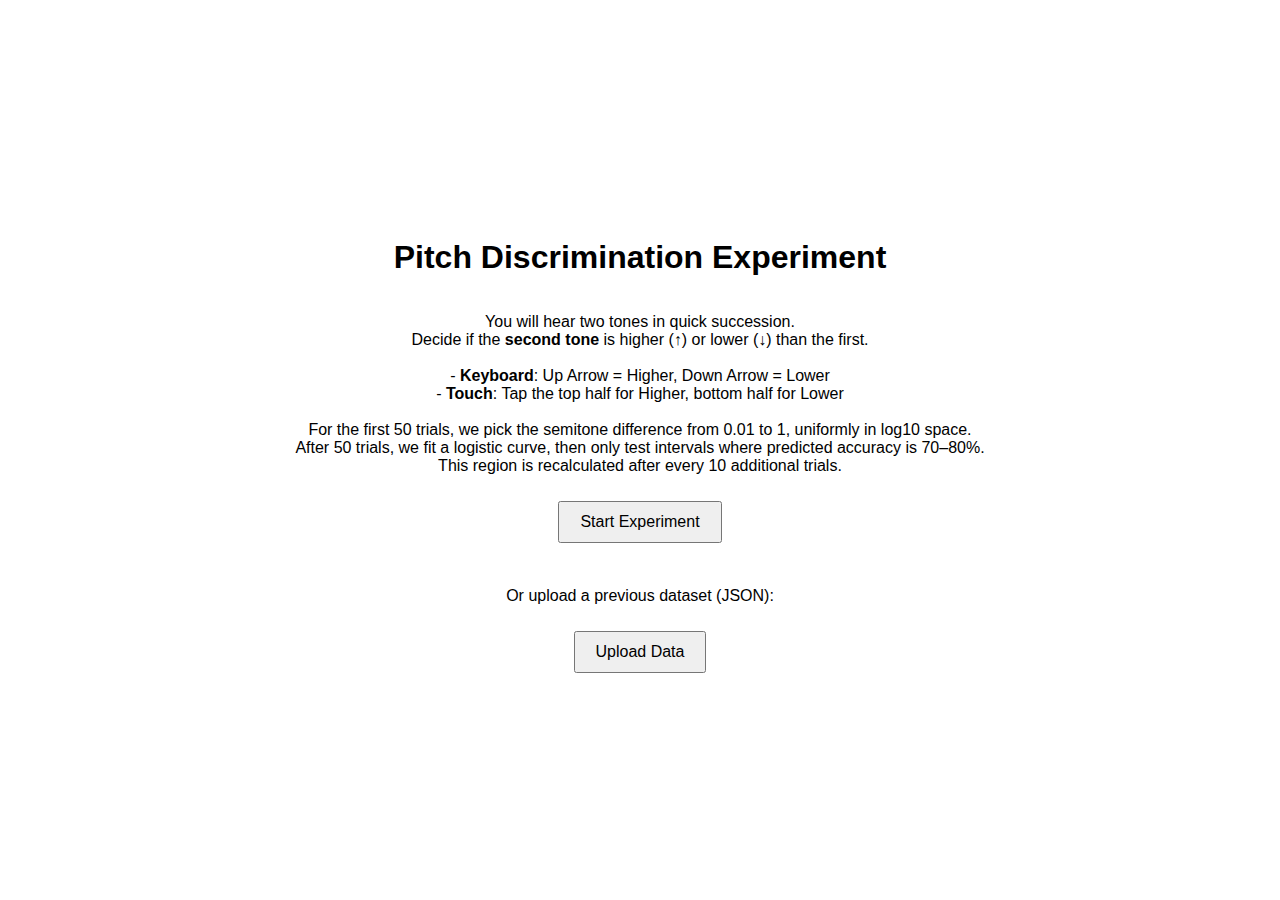
==== index.html @ 2f421bd8 "Update index.html" ====
<!DOCTYPE html>
<html lang="en">
<head>
  <meta charset="UTF-8" />
  <title>Pitch Discrimination Experiment – Responsive Buttons with Logistic Fit</title>
  <meta name="viewport" content="width=device-width, initial-scale=1.0">
  <style>
    /* Full-page layout, no scrolling */
    html, body {
      margin: 0; padding: 0;
      width: 100%; height: 100%;
      font-family: sans-serif;
      overflow: hidden;
    }
    .screen {
      position: relative;
      width: 100%; height: 100%;
      display: none;
    }
    .centered-content {
      display: flex; flex-direction: column;
      align-items: center; justify-content: center;
      text-align: center;
      width: 100%; height: 100%;
      padding: 20px; box-sizing: border-box;
    }
    button {
      font-size: 1rem; margin: 10px; padding: 10px 20px;
      cursor: pointer;
    }

    /* ===== Trial Screen Layout ===== */
    #trialScreen {
      position: relative;
      width: 100%; height: 100%;
      background-color: #fff;
      display: none;
    }
    #trialCounter {
      position: absolute;
      top: 0; left: 0;
      width: 100%; height: 40px;
      line-height: 40px;
      background-color: #ddd;
      text-align: center;
      font-weight: bold;
      display: none;
    }
    #higherArea, #lowerArea {
      width: 100%;
      display: flex; align-items: center; justify-content: center;
      font-size: 2rem; cursor: pointer;
      background-color: #fff; /* white background */
    }
    #higherArea {
      position: absolute;
      top: 40px; left: 0;
      /* adjust height to leave space for border */
      height: calc(50% - 40px);
      /* thick gray border-bottom initially */
      border-bottom: 6px solid gray;
    }
    #lowerArea {
      position: absolute;
      top: calc(50% + 3px); /* leave space for border from above area */
      left: 0;
      height: calc(50% - 3px);
    }
  </style>
</head>
<body>

<!-- =============== Intro Screen =============== -->
<div id="introScreen" class="screen">
  <div class="centered-content">
    <h1>Pitch Discrimination Experiment</h1>
    <p>
      You will hear two tones in quick succession.<br>
      Decide if the <strong>second tone</strong> is higher (<strong>↑</strong>) 
      or lower (<strong>↓</strong>) than the first.<br><br>
      - <strong>Keyboard</strong>: Up Arrow = Higher, Down Arrow = Lower<br>
      - <strong>Touch</strong>: Tap the top half for Higher, bottom half for Lower<br><br>
      For the first 50 trials, we pick the semitone difference from 0.01 to 1, 
      uniformly in log10 space.<br>
      After 50 trials, we fit a logistic curve, then only test intervals 
      where predicted accuracy is 70–80%.<br>
      This region is recalculated after every 10 additional trials.
    </p>
    <button id="startBtn">Start Experiment</button>
    <br>
    <p>Or upload a previous dataset (JSON):</p>
    <button id="uploadBtn">Upload Data</button>
    <input type="file" id="fileInput" accept=".json" style="display:none;" />
  </div>
</div>

<!-- =============== Trial Screen =============== -->
<div id="trialScreen" class="screen">
  <div id="trialCounter"></div>
  <div id="higherArea">HIGHER ↑</div>
  <div id="lowerArea">LOWER ↓</div>
</div>

<!-- =============== Batch Complete Screen =============== -->
<div id="batchEndScreen" class="screen">
  <div class="centered-content">
    <h1>Batch Complete</h1>
    <p>
      You have finished 10 trials in this batch.<br>
      Press <strong>Enter</strong> (or click below) to continue,<br>
      or press <strong>Esc</strong> (or click below) to stop.
    </p>
    <button id="continueBtn">Continue (Enter)</button>
    <button id="stopBtn">Stop (Esc)</button>
  </div>
</div>

<!-- =============== Final Screen =============== -->
<div id="finalScreen" class="screen">
  <div class="centered-content">
    <h1>Experiment Ended</h1>
    <p>Thank you for participating!</p>
    <button id="downloadBtn">Download Data</button>
  </div>
</div>

<script>
/* ===========================
   0. Global Parameters
=========================== */
let audioContext;
const TONE_DURATION = 0.25;
const MIN_BASE_FREQ = 220;
const MAX_BASE_FREQ = 880;
const MIN_GAP_MS = 250;
const MAX_GAP_MS = 2000;

const FREE_EXPLORATION_COUNT = 50;
const TRIALS_PER_BATCH = 10;

let trialNumber = 0;     
let trialNumberInBatch = 0;
let batchNumber = 0;

let baseFrequency = 440;
let secondFrequency = 660;
let isSecondHigher = true;
let firstSoundStartTime = 0;
let secondSoundStartTime = 0;
let canRespond = false;

let trialData = [];

let alphaFit = -1;   
let betaFit  = 0.5;  

let lowSemitoneRange = 0.01;
let highSemitoneRange = 1.0;

/* ===========================
   1. Setup
=========================== */
document.getElementById('startBtn').addEventListener('click', () => {
  trialData = [];
  trialNumber = 0;
  trialNumberInBatch = 0;
  batchNumber = 0;
  startTrial();
});

document.getElementById('uploadBtn').addEventListener('click', () => {
  document.getElementById('fileInput').click();
});
document.getElementById('fileInput').addEventListener('change', (event) => {
  const file = event.target.files[0];
  if (!file) return;
  const reader = new FileReader();
  reader.onload = function(e) {
    try {
      const loadedData = JSON.parse(e.target.result);
      if (Array.isArray(loadedData)) {
        trialData = loadedData.concat(trialData);
        if(trialData.length > FREE_EXPLORATION_COUNT) {
          fitLogisticAndUpdateRange();
        }
        trialNumber = trialData.length;
        trialNumberInBatch = trialNumber % TRIALS_PER_BATCH;
        batchNumber = Math.floor(trialNumber / TRIALS_PER_BATCH);
        startTrial();
      } else {
        alert('Invalid JSON format.');
        return;
      }
    } catch (err) {
      alert('Error parsing JSON: ' + err);
    }
  };
  reader.readAsText(file);
});

document.getElementById('continueBtn').addEventListener('click', startNewBatch);
document.getElementById('stopBtn').addEventListener('click', () => switchScreen('finalScreen'));
document.getElementById('downloadBtn').addEventListener('click', downloadData);

/* ===========================
   2. Trial Flow
=========================== */
function startTrial() {
  switchScreen('trialScreen');
  updateTrialCounter(trialNumberInBatch + 1, TRIALS_PER_BATCH);

  // Make boundary gray and disable responses
  setResponseActive(false);

  baseFrequency = Math.random() * (MAX_BASE_FREQ - MIN_BASE_FREQ) + MIN_BASE_FREQ;
  isSecondHigher = (Math.random() < 0.5);

  let absSemitone;
  if(trialNumber < FREE_EXPLORATION_COUNT) {
    absSemitone = pickRandomInLogSpace(0.01, 1);
  } else {
    absSemitone = pickRandomInLogSpace(lowSemitoneRange, highSemitoneRange);
  }

  let ratio = Math.pow(2, absSemitone / 12);
  if (!isSecondHigher) ratio = 1 / ratio;
  secondFrequency = clampFreq(baseFrequency * ratio);

  setTimeout(() => {
    firstSoundStartTime = performance.now();
    playTone(baseFrequency, TONE_DURATION);

    const gap = MIN_GAP_MS + Math.random() * (MAX_GAP_MS - MIN_GAP_MS);
    setTimeout(() => {
      secondSoundStartTime = performance.now();
      playTone(secondFrequency, TONE_DURATION);
      setResponseActive(true); // enable responses and change border color
    }, gap);
  }, 300);
}

function handleResponse(userSaysHigher) {
  if(!canRespond) return;

  const now = performance.now();
  const correct = (userSaysHigher === isSecondHigher);
  const gapDurationMs = (secondSoundStartTime - firstSoundStartTime).toFixed(2);
  const reactionTimeMs = (now - secondSoundStartTime).toFixed(2);

  const ratio = secondFrequency / baseFrequency;
  const usedSemitone = 12 * (Math.log(ratio) / Math.log(2));
  const absSem = Math.max(0.00001, Math.abs(usedSemitone));

  trialData.push({
    timestamp: new Date().toISOString(),
    trialIndex: trialNumber + 1,
    batchNumber: batchNumber,
    trialInBatch: (trialNumberInBatch + 1),
    firstPitchHz: baseFrequency,
    secondPitchHz: secondFrequency,
    gapDurationMs: gapDurationMs,
    relativeDiffSemitones: absSem,
    userResponse: userSaysHigher ? "higher" : "lower",
    correctness: correct,
    reactionTimeMs: reactionTimeMs
  });

  trialNumber++;
  trialNumberInBatch++;

  if(trialNumberInBatch >= TRIALS_PER_BATCH) {
    if(trialNumber >= FREE_EXPLORATION_COUNT) {
      fitLogisticAndUpdateRange();
    }
    switchScreen('batchEndScreen');
  } else {
    startTrial();
  }
}

function startNewBatch() {
  batchNumber++;
  trialNumberInBatch = 0;
  startTrial();
}

/* ===========================
   3. Logistic Fit 
=========================== */
function fitLogisticAndUpdateRange() {
  const data = trialData;
  if(data.length < 10) return;

  const xs = [];
  const ys = [];
  for(let d of data) {
    const sem = d.relativeDiffSemitones;
    if(sem > 0) {
      xs.push(Math.log10(sem));
      ys.push(d.correctness ? 1 : 0);
    }
  }
  if(xs.length < 10) return;

  let bestAlpha = -1;
  let bestBeta = 0.5;
  let bestSSE = 1e9;

  for(let alpha = -3; alpha <= 0; alpha += 0.05) {
    for(let beta = 0.05; beta <= 1.0; beta += 0.05) {
      let sse = 0;
      for(let i=0; i<xs.length; i++){
        const pred = logistic(xs[i], alpha, beta);
        const diff = (pred - ys[i]);
        sse += diff * diff;
      }
      if(sse < bestSSE) {
        bestSSE = sse;
        bestAlpha = alpha;
        bestBeta = beta;
      }
    }
  }

  alphaFit = bestAlpha;
  betaFit  = bestBeta;

  let leftBound = 0.01;
  let rightBound = 1.0;

  let candidateX = [];
  for(let logx=-3; logx<=0.3; logx+=0.01) {
    candidateX.push(logx);
  }

  let validXs = candidateX.filter(xx => {
    const p = logistic(xx, alphaFit, betaFit);
    return (p >= 0.7 && p <= 0.8);
  });

  if(validXs.length > 0) {
    leftBound = Math.pow(10, Math.min(...validXs));
    rightBound = Math.pow(10, Math.max(...validXs));
  } else {
    leftBound = 0.01;
    rightBound = 1.0;
  }

  lowSemitoneRange  = clampRange(leftBound);
  highSemitoneRange = clampRange(rightBound);
}

function logistic(x, alpha, beta) {
  return 0.5 + 0.5 / (1 + Math.exp(-(x - alpha)/beta));
}
function clampRange(v) {
  return Math.min(2.0, Math.max(0.01, v));
}

/* ===========================
   4. Utility Functions
=========================== */
function setResponseActive(state) {
  canRespond = state;
  const higherArea = document.getElementById('higherArea');
  // Change border-bottom color of higherArea to indicate active response phase
  if(state) {
    higherArea.style.borderBottomColor = 'black';
  } else {
    higherArea.style.borderBottomColor = 'gray';
  }
}

function pickRandomInLogSpace(minVal, maxVal) {
  const logMin = Math.log10(minVal);
  const logMax = Math.log10(maxVal);
  const r = Math.random();
  const randLog = logMin + r * (logMax - logMin);
  return Math.pow(10, randLog);
}

function clampFreq(freq) {
  return Math.max(MIN_BASE_FREQ, Math.min(MAX_BASE_FREQ, freq));
}

function switchScreen(screenId) {
  const allScreens = ['introScreen', 'trialScreen', 'batchEndScreen', 'finalScreen'];
  allScreens.forEach(id => {
    document.getElementById(id).style.display = (id === screenId) ? 'block' : 'none';
  });
}

function updateTrialCounter(current, total) {
  const tc = document.getElementById('trialCounter');
  tc.style.display = "block";
  tc.textContent = `Trial ${current} / ${total}`;
}

function playTone(freq, durationSec) {
  if(!audioContext) {
    audioContext = new (window.AudioContext || window.webkitAudioContext)();
  }
  const osc = audioContext.createOscillator();
  osc.type = 'sine';
  osc.frequency.value = freq;

  const gain = audioContext.createGain();
  gain.gain.setValueAtTime(0, audioContext.currentTime);
  gain.gain.linearRampToValueAtTime(1, audioContext.currentTime + 0.01);
  gain.gain.setValueAtTime(1, audioContext.currentTime + durationSec - 0.01);
  gain.gain.linearRampToValueAtTime(0, audioContext.currentTime + durationSec);

  osc.connect(gain).connect(audioContext.destination);
  osc.start();
  osc.stop(audioContext.currentTime + durationSec);
}

function downloadData() {
  const dataStr = JSON.stringify(trialData, null, 2);
  const blob = new Blob([dataStr], {type: "application/json"});
  const url = URL.createObjectURL(blob);
  const a = document.createElement('a');
  a.href = url;
  a.download = 'experiment_data.json';
  a.click();
  URL.revokeObjectURL(url);
}

/* Show Intro initially */
switchScreen('introScreen');

/* Keyboard handling */
document.addEventListener('keydown', (e) => {
  const trialVisible = (document.getElementById('trialScreen').style.display === 'block');
  const batchEndVisible = (document.getElementById('batchEndScreen').style.display === 'block');

  if(trialVisible) {
    if(e.key === 'ArrowUp') {
      e.preventDefault();
      handleResponse(true);
    } else if(e.key === 'ArrowDown') {
      e.preventDefault();
      handleResponse(false);
    }
  } else if(batchEndVisible) {
    if(e.key === 'Enter') {
      e.preventDefault();
      startNewBatch();
    } else if(e.key === 'Escape') {
      e.preventDefault();
      switchScreen('finalScreen');
    }
  }
});
</script>
</body>
</html>
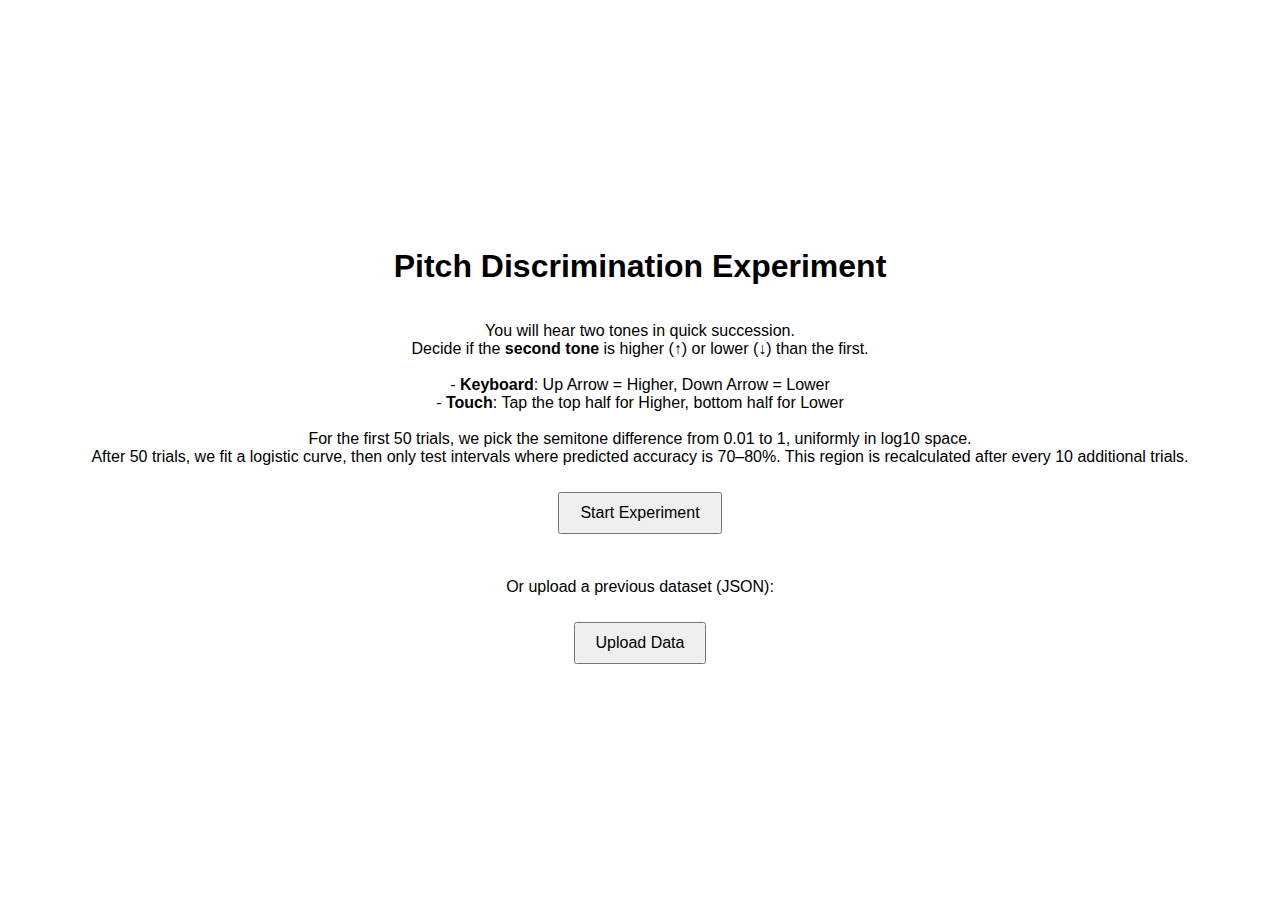
==== commit 4f6d7442: "Update index.html" ====
--- a/index.html
+++ b/index.html
@@ -1,76 +1,111 @@
 <!DOCTYPE html>
 <html lang="en">
 <head>
-  <meta charset="UTF-8" />
-  <title>Pitch Discrimination Experiment – Responsive Buttons with Logistic Fit</title>
+  <meta charset="UTF-8">
+  <title>Pitch Discrimination Experiment – Gray Horizontal Bar, White Buttons</title>
   <meta name="viewport" content="width=device-width, initial-scale=1.0">
   <style>
     /* Full-page layout, no scrolling */
     html, body {
-      margin: 0; padding: 0;
-      width: 100%; height: 100%;
+      margin: 0; 
+      padding: 0;
+      width: 100%;
+      height: 100%;
       font-family: sans-serif;
       overflow: hidden;
     }
     .screen {
       position: relative;
-      width: 100%; height: 100%;
+      width: 100%;
+      height: 100%;
       display: none;
     }
     .centered-content {
-      display: flex; flex-direction: column;
-      align-items: center; justify-content: center;
+      display: flex;
+      flex-direction: column;
+      align-items: center;
+      justify-content: center;
       text-align: center;
-      width: 100%; height: 100%;
-      padding: 20px; box-sizing: border-box;
+      width: 100%;
+      height: 100%;
+      padding: 20px;
+      box-sizing: border-box;
     }
     button {
-      font-size: 1rem; margin: 10px; padding: 10px 20px;
+      font-size: 1rem;
+      margin: 10px;
+      padding: 10px 20px;
       cursor: pointer;
     }
-
+    
     /* ===== Trial Screen Layout ===== */
     #trialScreen {
       position: relative;
-      width: 100%; height: 100%;
+      width: 100%;
+      height: 100%;
       background-color: #fff;
       display: none;
     }
     #trialCounter {
       position: absolute;
-      top: 0; left: 0;
-      width: 100%; height: 40px;
+      top: 0; 
+      left: 0;
+      width: 100%; 
+      height: 40px;
       line-height: 40px;
       background-color: #ddd;
       text-align: center;
       font-weight: bold;
       display: none;
     }
-    #higherArea, #lowerArea {
-      width: 100%;
-      display: flex; align-items: center; justify-content: center;
-      font-size: 2rem; cursor: pointer;
-      background-color: #fff; /* white background */
-    }
+    
+    /* A thin or thick boundary at 50% of screen height, always gray */
+    #horizontalLine {
+      position: absolute;
+      left: 0;
+      width: 100%;
+      height: 4px;  /* thickness of the line */
+      top: 50%; 
+      margin: 0; 
+      padding: 0;
+      background-color: gray;
+      pointer-events: none; /* don't block clicks */
+      z-index: 10;
+    }
+    
+    /* Top half => "HIGHER" */
     #higherArea {
       position: absolute;
-      top: 40px; left: 0;
-      /* adjust height to leave space for border */
+      top: 40px; 
+      left: 0;
+      width: 100%;
       height: calc(50% - 40px);
-      /* thick gray border-bottom initially */
-      border-bottom: 6px solid gray;
-    }
+      background-color: #fff;  /* White */
+      display: flex;
+      align-items: center;
+      justify-content: center;
+      font-size: 2rem;
+      cursor: pointer;
+    }
+    /* Bottom half => "LOWER" */
     #lowerArea {
       position: absolute;
-      top: calc(50% + 3px); /* leave space for border from above area */
+      bottom: 0; 
       left: 0;
-      height: calc(50% - 3px);
+      width: 100%;
+      height: 50%;
+      background-color: #fff;  /* White */
+      display: flex;
+      align-items: center;
+      justify-content: center;
+      font-size: 2rem;
+      cursor: pointer;
     }
   </style>
 </head>
 <body>
 
-<!-- =============== Intro Screen =============== -->
+<!-- =============== 1. Intro Screen =============== -->
 <div id="introScreen" class="screen">
   <div class="centered-content">
     <h1>Pitch Discrimination Experiment</h1>
@@ -83,25 +118,26 @@
       For the first 50 trials, we pick the semitone difference from 0.01 to 1, 
       uniformly in log10 space.<br>
       After 50 trials, we fit a logistic curve, then only test intervals 
-      where predicted accuracy is 70–80%.<br>
+      where predicted accuracy is 70–80%. 
       This region is recalculated after every 10 additional trials.
     </p>
     <button id="startBtn">Start Experiment</button>
     <br>
     <p>Or upload a previous dataset (JSON):</p>
     <button id="uploadBtn">Upload Data</button>
-    <input type="file" id="fileInput" accept=".json" style="display:none;" />
+    <input type="file" id="fileInput" accept=".json" style="display:none;">
   </div>
 </div>
 
-<!-- =============== Trial Screen =============== -->
+<!-- =============== 2. Trial Screen =============== -->
 <div id="trialScreen" class="screen">
   <div id="trialCounter"></div>
+  <div id="horizontalLine"></div>
   <div id="higherArea">HIGHER ↑</div>
   <div id="lowerArea">LOWER ↓</div>
 </div>
 
-<!-- =============== Batch Complete Screen =============== -->
+<!-- =============== 3. Batch Complete Screen =============== -->
 <div id="batchEndScreen" class="screen">
   <div class="centered-content">
     <h1>Batch Complete</h1>
@@ -115,7 +151,7 @@
   </div>
 </div>
 
-<!-- =============== Final Screen =============== -->
+<!-- =============== 4. Final Screen =============== -->
 <div id="finalScreen" class="screen">
   <div class="centered-content">
     <h1>Experiment Ended</h1>
@@ -135,7 +171,10 @@
 const MIN_GAP_MS = 250;
 const MAX_GAP_MS = 2000;
 
+// For the first 50 trials => random .01–1 semitones (log10).
 const FREE_EXPLORATION_COUNT = 50;
+
+// After 50 trials => logistic fit each time we finish 10 more trials
 const TRIALS_PER_BATCH = 10;
 
 let trialNumber = 0;     
@@ -149,11 +188,14 @@
 let secondSoundStartTime = 0;
 let canRespond = false;
 
+// Data
 let trialData = [];
 
+// Logistic curve parameters
 let alphaFit = -1;   
 let betaFit  = 0.5;  
 
+// Range of semitones after logistic fit. We'll find the region for [0.7..0.8].
 let lowSemitoneRange = 0.01;
 let highSemitoneRange = 1.0;
 
@@ -179,17 +221,20 @@
     try {
       const loadedData = JSON.parse(e.target.result);
       if (Array.isArray(loadedData)) {
+        // Combine loaded data with any existing data
         trialData = loadedData.concat(trialData);
-        if(trialData.length > FREE_EXPLORATION_COUNT) {
+
+        // If we now have >50 trials => fit logistic immediately
+        if (trialData.length > FREE_EXPLORATION_COUNT) {
           fitLogisticAndUpdateRange();
         }
+        
         trialNumber = trialData.length;
         trialNumberInBatch = trialNumber % TRIALS_PER_BATCH;
         batchNumber = Math.floor(trialNumber / TRIALS_PER_BATCH);
         startTrial();
       } else {
         alert('Invalid JSON format.');
-        return;
       }
     } catch (err) {
       alert('Error parsing JSON: ' + err);
@@ -198,8 +243,12 @@
   reader.readAsText(file);
 });
 
-document.getElementById('continueBtn').addEventListener('click', startNewBatch);
-document.getElementById('stopBtn').addEventListener('click', () => switchScreen('finalScreen'));
+document.getElementById('continueBtn').addEventListener('click', () => {
+  startNewBatch();
+});
+document.getElementById('stopBtn').addEventListener('click', () => {
+  switchScreen('finalScreen');
+});
 document.getElementById('downloadBtn').addEventListener('click', downloadData);
 
 /* ===========================
@@ -209,23 +258,29 @@
   switchScreen('trialScreen');
   updateTrialCounter(trialNumberInBatch + 1, TRIALS_PER_BATCH);
 
-  // Make boundary gray and disable responses
-  setResponseActive(false);
-
+  // No responses initially
+  canRespond = false;
+
+  // 1) Choose base freq
   baseFrequency = Math.random() * (MAX_BASE_FREQ - MIN_BASE_FREQ) + MIN_BASE_FREQ;
+
+  // 2) is second tone higher or lower
   isSecondHigher = (Math.random() < 0.5);
 
+  // 3) pick semitone difference
   let absSemitone;
-  if(trialNumber < FREE_EXPLORATION_COUNT) {
+  if (trialNumber < FREE_EXPLORATION_COUNT) {
     absSemitone = pickRandomInLogSpace(0.01, 1);
   } else {
     absSemitone = pickRandomInLogSpace(lowSemitoneRange, highSemitoneRange);
   }
 
+  // 4) compute ratio
   let ratio = Math.pow(2, absSemitone / 12);
   if (!isSecondHigher) ratio = 1 / ratio;
   secondFrequency = clampFreq(baseFrequency * ratio);
 
+  // 5) schedule tone playback
   setTimeout(() => {
     firstSoundStartTime = performance.now();
     playTone(baseFrequency, TONE_DURATION);
@@ -234,19 +289,22 @@
     setTimeout(() => {
       secondSoundStartTime = performance.now();
       playTone(secondFrequency, TONE_DURATION);
-      setResponseActive(true); // enable responses and change border color
+      // now we can respond
+      canRespond = true;
     }, gap);
   }, 300);
 }
 
+/** Handle user response */
 function handleResponse(userSaysHigher) {
-  if(!canRespond) return;
+  if (!canRespond) return;
 
   const now = performance.now();
   const correct = (userSaysHigher === isSecondHigher);
   const gapDurationMs = (secondSoundStartTime - firstSoundStartTime).toFixed(2);
   const reactionTimeMs = (now - secondSoundStartTime).toFixed(2);
 
+  // compute actual used semitone (abs)
   const ratio = secondFrequency / baseFrequency;
   const usedSemitone = 12 * (Math.log(ratio) / Math.log(2));
   const absSem = Math.max(0.00001, Math.abs(usedSemitone));
@@ -268,8 +326,9 @@
   trialNumber++;
   trialNumberInBatch++;
 
-  if(trialNumberInBatch >= TRIALS_PER_BATCH) {
-    if(trialNumber >= FREE_EXPLORATION_COUNT) {
+  if (trialNumberInBatch >= TRIALS_PER_BATCH) {
+    // if >50 trials => refit logistic
+    if (trialNumber >= FREE_EXPLORATION_COUNT) {
       fitLogisticAndUpdateRange();
     }
     switchScreen('batchEndScreen');
@@ -289,32 +348,34 @@
 =========================== */
 function fitLogisticAndUpdateRange() {
   const data = trialData;
-  if(data.length < 10) return;
-
+  if (data.length < 10) return;
+
+  // Build arrays for x=log10(sem), y=correct
   const xs = [];
   const ys = [];
-  for(let d of data) {
+  for (let d of data) {
     const sem = d.relativeDiffSemitones;
-    if(sem > 0) {
+    if (sem > 0) {
       xs.push(Math.log10(sem));
       ys.push(d.correctness ? 1 : 0);
     }
   }
-  if(xs.length < 10) return;
-
+  if (xs.length < 10) return;
+
+  // naive grid search
   let bestAlpha = -1;
   let bestBeta = 0.5;
   let bestSSE = 1e9;
 
-  for(let alpha = -3; alpha <= 0; alpha += 0.05) {
-    for(let beta = 0.05; beta <= 1.0; beta += 0.05) {
+  for (let alpha = -3; alpha <= 0; alpha += 0.05) {
+    for (let beta = 0.05; beta <= 1.0; beta += 0.05) {
       let sse = 0;
-      for(let i=0; i<xs.length; i++){
+      for (let i = 0; i < xs.length; i++){
         const pred = logistic(xs[i], alpha, beta);
         const diff = (pred - ys[i]);
         sse += diff * diff;
       }
-      if(sse < bestSSE) {
+      if (sse < bestSSE) {
         bestSSE = sse;
         bestAlpha = alpha;
         bestBeta = beta;
@@ -325,11 +386,12 @@
   alphaFit = bestAlpha;
   betaFit  = bestBeta;
 
+  // find [0.7..0.8] range
   let leftBound = 0.01;
   let rightBound = 1.0;
 
   let candidateX = [];
-  for(let logx=-3; logx<=0.3; logx+=0.01) {
+  for (let logx = -3; logx <= 0.3; logx += 0.01) {
     candidateX.push(logx);
   }
 
@@ -338,7 +400,7 @@
     return (p >= 0.7 && p <= 0.8);
   });
 
-  if(validXs.length > 0) {
+  if (validXs.length > 0) {
     leftBound = Math.pow(10, Math.min(...validXs));
     rightBound = Math.pow(10, Math.max(...validXs));
   } else {
@@ -351,6 +413,7 @@
 }
 
 function logistic(x, alpha, beta) {
+  // logistic bounded [0.5..1]
   return 0.5 + 0.5 / (1 + Math.exp(-(x - alpha)/beta));
 }
 function clampRange(v) {
@@ -358,19 +421,9 @@
 }
 
 /* ===========================
-   4. Utility Functions
+   4. UI, Audio, Etc
 =========================== */
-function setResponseActive(state) {
-  canRespond = state;
-  const higherArea = document.getElementById('higherArea');
-  // Change border-bottom color of higherArea to indicate active response phase
-  if(state) {
-    higherArea.style.borderBottomColor = 'black';
-  } else {
-    higherArea.style.borderBottomColor = 'gray';
-  }
-}
-
+/* Return a random number in [minVal, maxVal], uniform in log10 */
 function pickRandomInLogSpace(minVal, maxVal) {
   const logMin = Math.log10(minVal);
   const logMax = Math.log10(maxVal);
@@ -384,20 +437,19 @@
 }
 
 function switchScreen(screenId) {
-  const allScreens = ['introScreen', 'trialScreen', 'batchEndScreen', 'finalScreen'];
+  const allScreens = ['introScreen','trialScreen','batchEndScreen','finalScreen'];
   allScreens.forEach(id => {
     document.getElementById(id).style.display = (id === screenId) ? 'block' : 'none';
   });
 }
-
 function updateTrialCounter(current, total) {
   const tc = document.getElementById('trialCounter');
-  tc.style.display = "block";
+  tc.style.display = 'block';
   tc.textContent = `Trial ${current} / ${total}`;
 }
 
 function playTone(freq, durationSec) {
-  if(!audioContext) {
+  if (!audioContext) {
     audioContext = new (window.AudioContext || window.webkitAudioContext)();
   }
   const osc = audioContext.createOscillator();
@@ -415,9 +467,10 @@
   osc.stop(audioContext.currentTime + durationSec);
 }
 
+/* Download Data */
 function downloadData() {
   const dataStr = JSON.stringify(trialData, null, 2);
-  const blob = new Blob([dataStr], {type: "application/json"});
+  const blob = new Blob([dataStr], {type: 'application/json'});
   const url = URL.createObjectURL(blob);
   const a = document.createElement('a');
   a.href = url;
@@ -429,29 +482,33 @@
 /* Show Intro initially */
 switchScreen('introScreen');
 
-/* Keyboard handling */
+/* Keyboard for trial or batch screen */
 document.addEventListener('keydown', (e) => {
   const trialVisible = (document.getElementById('trialScreen').style.display === 'block');
   const batchEndVisible = (document.getElementById('batchEndScreen').style.display === 'block');
 
-  if(trialVisible) {
-    if(e.key === 'ArrowUp') {
+  if (trialVisible) {
+    if (e.key === 'ArrowUp') {
       e.preventDefault();
       handleResponse(true);
-    } else if(e.key === 'ArrowDown') {
+    } else if (e.key === 'ArrowDown') {
       e.preventDefault();
       handleResponse(false);
     }
-  } else if(batchEndVisible) {
-    if(e.key === 'Enter') {
+  } else if (batchEndVisible) {
+    if (e.key === 'Enter') {
       e.preventDefault();
       startNewBatch();
-    } else if(e.key === 'Escape') {
+    } else if (e.key === 'Escape') {
       e.preventDefault();
       switchScreen('finalScreen');
     }
   }
 });
+
+/* The top/bottom areas => onClick => handleResponse(...) */
+document.getElementById('higherArea').addEventListener('click', () => handleResponse(true));
+document.getElementById('lowerArea').addEventListener('click', () => handleResponse(false));
 </script>
 </body>
 </html>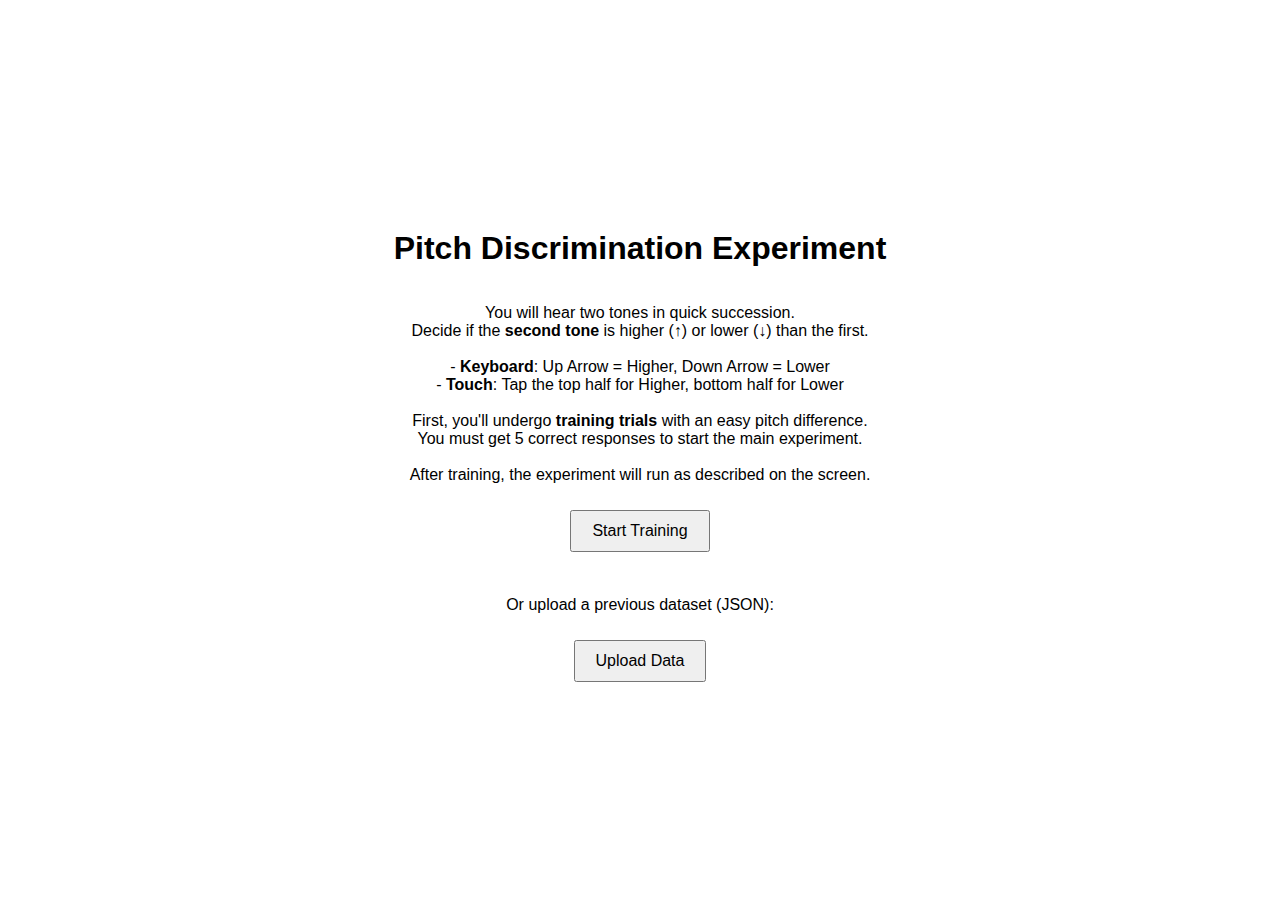
==== commit e9bf0cfb: "Training phase again index.html" ====
--- a/index.html
+++ b/index.html
@@ -2,110 +2,67 @@
 <html lang="en">
 <head>
   <meta charset="UTF-8">
-  <title>Pitch Discrimination Experiment – Gray Horizontal Bar, White Buttons</title>
+  <title>Pitch Discrimination Experiment – With Training Phase</title>
   <meta name="viewport" content="width=device-width, initial-scale=1.0">
   <style>
-    /* Full-page layout, no scrolling */
+    /* Basic styles remain unchanged from previous code */
     html, body {
-      margin: 0; 
-      padding: 0;
-      width: 100%;
-      height: 100%;
+      margin: 0; padding: 0;
+      width: 100%; height: 100%;
       font-family: sans-serif;
       overflow: hidden;
     }
     .screen {
       position: relative;
-      width: 100%;
-      height: 100%;
+      width: 100%; height: 100%;
       display: none;
     }
     .centered-content {
-      display: flex;
-      flex-direction: column;
-      align-items: center;
-      justify-content: center;
+      display: flex; flex-direction: column;
+      align-items: center; justify-content: center;
       text-align: center;
-      width: 100%;
-      height: 100%;
-      padding: 20px;
-      box-sizing: border-box;
+      width: 100%; height: 100%;
+      padding: 20px; box-sizing: border-box;
     }
     button {
-      font-size: 1rem;
-      margin: 10px;
-      padding: 10px 20px;
+      font-size: 1rem; margin: 10px; padding: 10px 20px;
       cursor: pointer;
     }
-    
-    /* ===== Trial Screen Layout ===== */
     #trialScreen {
-      position: relative;
-      width: 100%;
-      height: 100%;
+      position: relative; width: 100%; height: 100%;
+      background-color: #fff; display: none;
+    }
+    #trialCounter {
+      position: absolute; top: 0; left: 0;
+      width: 100%; height: 40px; line-height: 40px;
+      background-color: #ddd; text-align: center;
+      font-weight: bold; display: none;
+    }
+    #horizontalLine {
+      position: absolute; left: 0; width: 100%;
+      height: 4px; top: 50%; margin: 0; padding: 0;
+      background-color: gray; pointer-events: none;
+      z-index: 10;
+    }
+    #higherArea, #lowerArea {
+      width: 100%; display: flex;
+      align-items: center; justify-content: center;
+      font-size: 2rem; cursor: pointer;
       background-color: #fff;
-      display: none;
-    }
-    #trialCounter {
-      position: absolute;
-      top: 0; 
-      left: 0;
-      width: 100%; 
-      height: 40px;
-      line-height: 40px;
-      background-color: #ddd;
-      text-align: center;
-      font-weight: bold;
-      display: none;
-    }
-    
-    /* A thin or thick boundary at 50% of screen height, always gray */
-    #horizontalLine {
-      position: absolute;
-      left: 0;
-      width: 100%;
-      height: 4px;  /* thickness of the line */
-      top: 50%; 
-      margin: 0; 
-      padding: 0;
-      background-color: gray;
-      pointer-events: none; /* don't block clicks */
-      z-index: 10;
-    }
-    
-    /* Top half => "HIGHER" */
+    }
     #higherArea {
-      position: absolute;
-      top: 40px; 
-      left: 0;
-      width: 100%;
+      position: absolute; top: 40px; left: 0;
       height: calc(50% - 40px);
-      background-color: #fff;  /* White */
-      display: flex;
-      align-items: center;
-      justify-content: center;
-      font-size: 2rem;
-      cursor: pointer;
-    }
-    /* Bottom half => "LOWER" */
+    }
     #lowerArea {
-      position: absolute;
-      bottom: 0; 
-      left: 0;
-      width: 100%;
+      position: absolute; bottom: 0; left: 0;
       height: 50%;
-      background-color: #fff;  /* White */
-      display: flex;
-      align-items: center;
-      justify-content: center;
-      font-size: 2rem;
-      cursor: pointer;
     }
   </style>
 </head>
 <body>
 
-<!-- =============== 1. Intro Screen =============== -->
+<!-- Intro Screen remains unchanged -->
 <div id="introScreen" class="screen">
   <div class="centered-content">
     <h1>Pitch Discrimination Experiment</h1>
@@ -115,13 +72,11 @@
       or lower (<strong>↓</strong>) than the first.<br><br>
       - <strong>Keyboard</strong>: Up Arrow = Higher, Down Arrow = Lower<br>
       - <strong>Touch</strong>: Tap the top half for Higher, bottom half for Lower<br><br>
-      For the first 50 trials, we pick the semitone difference from 0.01 to 1, 
-      uniformly in log10 space.<br>
-      After 50 trials, we fit a logistic curve, then only test intervals 
-      where predicted accuracy is 70–80%. 
-      This region is recalculated after every 10 additional trials.
+      First, you'll undergo <strong>training trials</strong> with an easy pitch difference.<br>
+      You must get 5 correct responses to start the main experiment.<br><br>
+      After training, the experiment will run as described on the screen.
     </p>
-    <button id="startBtn">Start Experiment</button>
+    <button id="startBtn">Start Training</button>
     <br>
     <p>Or upload a previous dataset (JSON):</p>
     <button id="uploadBtn">Upload Data</button>
@@ -129,7 +84,7 @@
   </div>
 </div>
 
-<!-- =============== 2. Trial Screen =============== -->
+<!-- Trial Screen -->
 <div id="trialScreen" class="screen">
   <div id="trialCounter"></div>
   <div id="horizontalLine"></div>
@@ -137,7 +92,7 @@
   <div id="lowerArea">LOWER ↓</div>
 </div>
 
-<!-- =============== 3. Batch Complete Screen =============== -->
+<!-- Batch Complete Screen -->
 <div id="batchEndScreen" class="screen">
   <div class="centered-content">
     <h1>Batch Complete</h1>
@@ -151,7 +106,7 @@
   </div>
 </div>
 
-<!-- =============== 4. Final Screen =============== -->
+<!-- Final Screen -->
 <div id="finalScreen" class="screen">
   <div class="centered-content">
     <h1>Experiment Ended</h1>
@@ -161,9 +116,7 @@
 </div>
 
 <script>
-/* ===========================
-   0. Global Parameters
-=========================== */
+/* Global parameters and styles remain unchanged from previous code */
 let audioContext;
 const TONE_DURATION = 0.25;
 const MIN_BASE_FREQ = 220;
@@ -171,13 +124,10 @@
 const MIN_GAP_MS = 250;
 const MAX_GAP_MS = 2000;
 
-// For the first 50 trials => random .01–1 semitones (log10).
 const FREE_EXPLORATION_COUNT = 50;
-
-// After 50 trials => logistic fit each time we finish 10 more trials
 const TRIALS_PER_BATCH = 10;
 
-let trialNumber = 0;     
+let trialNumber = 0;
 let trialNumberInBatch = 0;
 let batchNumber = 0;
 
@@ -188,26 +138,27 @@
 let secondSoundStartTime = 0;
 let canRespond = false;
 
-// Data
 let trialData = [];
-
-// Logistic curve parameters
-let alphaFit = -1;   
-let betaFit  = 0.5;  
-
-// Range of semitones after logistic fit. We'll find the region for [0.7..0.8].
+let alphaFit = -1;
+let betaFit = 0.5;
 let lowSemitoneRange = 0.01;
 let highSemitoneRange = 1.0;
 
-/* ===========================
-   1. Setup
-=========================== */
+/* Training specific parameters */
+const NEEDED_TEST_CORRECT = 5;
+let testCorrectCount = 0;
+let inTrainingPhase = true;  // flag to indicate training vs main phase
+
+/* Setup listeners */
 document.getElementById('startBtn').addEventListener('click', () => {
+  // Start with training phase
+  inTrainingPhase = true;
+  testCorrectCount = 0;
   trialData = [];
   trialNumber = 0;
   trialNumberInBatch = 0;
   batchNumber = 0;
-  startTrial();
+  startTestTrial();
 });
 
 document.getElementById('uploadBtn').addEventListener('click', () => {
@@ -221,17 +172,15 @@
     try {
       const loadedData = JSON.parse(e.target.result);
       if (Array.isArray(loadedData)) {
-        // Combine loaded data with any existing data
         trialData = loadedData.concat(trialData);
-
-        // If we now have >50 trials => fit logistic immediately
-        if (trialData.length > FREE_EXPLORATION_COUNT) {
+        // If enough data, fit logistic curve
+        if(trialData.length > FREE_EXPLORATION_COUNT) {
           fitLogisticAndUpdateRange();
         }
-        
         trialNumber = trialData.length;
         trialNumberInBatch = trialNumber % TRIALS_PER_BATCH;
         batchNumber = Math.floor(trialNumber / TRIALS_PER_BATCH);
+        inTrainingPhase = false;  // Skip training since data >50
         startTrial();
       } else {
         alert('Invalid JSON format.');
@@ -243,44 +192,24 @@
   reader.readAsText(file);
 });
 
-document.getElementById('continueBtn').addEventListener('click', () => {
-  startNewBatch();
-});
-document.getElementById('stopBtn').addEventListener('click', () => {
-  switchScreen('finalScreen');
-});
+document.getElementById('continueBtn').addEventListener('click', startNewBatch);
+document.getElementById('stopBtn').addEventListener('click', () => switchScreen('finalScreen'));
 document.getElementById('downloadBtn').addEventListener('click', downloadData);
 
-/* ===========================
-   2. Trial Flow
-=========================== */
-function startTrial() {
+/* Trial and Response Handlers */
+
+function startTestTrial() {
   switchScreen('trialScreen');
-  updateTrialCounter(trialNumberInBatch + 1, TRIALS_PER_BATCH);
-
-  // No responses initially
+  updateTrialCounter(testCorrectCount + 1, NEEDED_TEST_CORRECT);
   canRespond = false;
 
-  // 1) Choose base freq
   baseFrequency = Math.random() * (MAX_BASE_FREQ - MIN_BASE_FREQ) + MIN_BASE_FREQ;
-
-  // 2) is second tone higher or lower
   isSecondHigher = (Math.random() < 0.5);
-
-  // 3) pick semitone difference
-  let absSemitone;
-  if (trialNumber < FREE_EXPLORATION_COUNT) {
-    absSemitone = pickRandomInLogSpace(0.01, 1);
-  } else {
-    absSemitone = pickRandomInLogSpace(lowSemitoneRange, highSemitoneRange);
-  }
-
-  // 4) compute ratio
-  let ratio = Math.pow(2, absSemitone / 12);
+  let testDiffSemitone = 12; // Easy trial
+  let ratio = Math.pow(2, testDiffSemitone / 12);
   if (!isSecondHigher) ratio = 1 / ratio;
   secondFrequency = clampFreq(baseFrequency * ratio);
 
-  // 5) schedule tone playback
   setTimeout(() => {
     firstSoundStartTime = performance.now();
     playTone(baseFrequency, TONE_DURATION);
@@ -289,22 +218,51 @@
     setTimeout(() => {
       secondSoundStartTime = performance.now();
       playTone(secondFrequency, TONE_DURATION);
-      // now we can respond
       canRespond = true;
     }, gap);
   }, 300);
 }
 
-/** Handle user response */
+function startTrial() {
+  switchScreen('trialScreen');
+  updateTrialCounter(trialNumberInBatch + 1, TRIALS_PER_BATCH);
+  canRespond = false;
+
+  baseFrequency = Math.random() * (MAX_BASE_FREQ - MIN_BASE_FREQ) + MIN_BASE_FREQ;
+  isSecondHigher = (Math.random() < 0.5);
+
+  let absSemitone;
+  if(trialNumber < FREE_EXPLORATION_COUNT) {
+    absSemitone = pickRandomInLogSpace(0.01, 1);
+  } else {
+    absSemitone = pickRandomInLogSpace(lowSemitoneRange, highSemitoneRange);
+  }
+
+  let ratio = Math.pow(2, absSemitone / 12);
+  if (!isSecondHigher) ratio = 1 / ratio;
+  secondFrequency = clampFreq(baseFrequency * ratio);
+
+  setTimeout(() => {
+    firstSoundStartTime = performance.now();
+    playTone(baseFrequency, TONE_DURATION);
+
+    const gap = MIN_GAP_MS + Math.random() * (MAX_GAP_MS - MIN_GAP_MS);
+    setTimeout(() => {
+      secondSoundStartTime = performance.now();
+      playTone(secondFrequency, TONE_DURATION);
+      canRespond = true;
+    }, gap);
+  }, 300);
+}
+
 function handleResponse(userSaysHigher) {
-  if (!canRespond) return;
+  if(!canRespond) return;
 
   const now = performance.now();
   const correct = (userSaysHigher === isSecondHigher);
   const gapDurationMs = (secondSoundStartTime - firstSoundStartTime).toFixed(2);
   const reactionTimeMs = (now - secondSoundStartTime).toFixed(2);
 
-  // compute actual used semitone (abs)
   const ratio = secondFrequency / baseFrequency;
   const usedSemitone = 12 * (Math.log(ratio) / Math.log(2));
   const absSem = Math.max(0.00001, Math.abs(usedSemitone));
@@ -323,17 +281,31 @@
     reactionTimeMs: reactionTimeMs
   });
 
-  trialNumber++;
-  trialNumberInBatch++;
-
-  if (trialNumberInBatch >= TRIALS_PER_BATCH) {
-    // if >50 trials => refit logistic
-    if (trialNumber >= FREE_EXPLORATION_COUNT) {
-      fitLogisticAndUpdateRange();
-    }
-    switchScreen('batchEndScreen');
+  if(inTrainingPhase) {
+    if(correct) testCorrectCount++;
+    if(testCorrectCount >= NEEDED_TEST_CORRECT) {
+      // Transition to main experiment
+      inTrainingPhase = false;
+      trialNumber = 0;
+      trialNumberInBatch = 0;
+      batchNumber = 0;
+      // Clear trialData or keep it for later analysis - here we keep it.
+      startTrial();
+    } else {
+      startTestTrial();
+    }
   } else {
-    startTrial();
+    trialNumber++;
+    trialNumberInBatch++;
+
+    if(trialNumberInBatch >= TRIALS_PER_BATCH) {
+      if(trialNumber >= FREE_EXPLORATION_COUNT) {
+        fitLogisticAndUpdateRange();
+      }
+      switchScreen('batchEndScreen');
+    } else {
+      startTrial();
+    }
   }
 }
 
@@ -343,39 +315,35 @@
   startTrial();
 }
 
-/* ===========================
-   3. Logistic Fit 
-=========================== */
+/* Logistic Fit */
 function fitLogisticAndUpdateRange() {
   const data = trialData;
-  if (data.length < 10) return;
-
-  // Build arrays for x=log10(sem), y=correct
+  if(data.length < 10) return;
+
   const xs = [];
   const ys = [];
-  for (let d of data) {
+  for(let d of data) {
     const sem = d.relativeDiffSemitones;
-    if (sem > 0) {
+    if(sem > 0) {
       xs.push(Math.log10(sem));
       ys.push(d.correctness ? 1 : 0);
     }
   }
-  if (xs.length < 10) return;
-
-  // naive grid search
+  if(xs.length < 10) return;
+
   let bestAlpha = -1;
   let bestBeta = 0.5;
   let bestSSE = 1e9;
 
-  for (let alpha = -3; alpha <= 0; alpha += 0.05) {
-    for (let beta = 0.05; beta <= 1.0; beta += 0.05) {
+  for(let alpha = -3; alpha <= 0; alpha += 0.05) {
+    for(let beta = 0.05; beta <= 1.0; beta += 0.05) {
       let sse = 0;
-      for (let i = 0; i < xs.length; i++){
+      for(let i = 0; i < xs.length; i++){
         const pred = logistic(xs[i], alpha, beta);
         const diff = (pred - ys[i]);
         sse += diff * diff;
       }
-      if (sse < bestSSE) {
+      if(sse < bestSSE) {
         bestSSE = sse;
         bestAlpha = alpha;
         bestBeta = beta;
@@ -386,56 +354,45 @@
   alphaFit = bestAlpha;
   betaFit  = bestBeta;
 
-  // find [0.7..0.8] range
   let leftBound = 0.01;
   let rightBound = 1.0;
-
   let candidateX = [];
-  for (let logx = -3; logx <= 0.3; logx += 0.01) {
+  for(let logx=-3; logx<=0.3; logx+=0.01) {
     candidateX.push(logx);
   }
-
   let validXs = candidateX.filter(xx => {
     const p = logistic(xx, alphaFit, betaFit);
     return (p >= 0.7 && p <= 0.8);
   });
-
-  if (validXs.length > 0) {
+  if(validXs.length > 0) {
     leftBound = Math.pow(10, Math.min(...validXs));
     rightBound = Math.pow(10, Math.max(...validXs));
   } else {
     leftBound = 0.01;
     rightBound = 1.0;
   }
-
   lowSemitoneRange  = clampRange(leftBound);
   highSemitoneRange = clampRange(rightBound);
 }
 
 function logistic(x, alpha, beta) {
-  // logistic bounded [0.5..1]
   return 0.5 + 0.5 / (1 + Math.exp(-(x - alpha)/beta));
 }
 function clampRange(v) {
   return Math.min(2.0, Math.max(0.01, v));
 }
 
-/* ===========================
-   4. UI, Audio, Etc
-=========================== */
-/* Return a random number in [minVal, maxVal], uniform in log10 */
+/* Utility Functions */
 function pickRandomInLogSpace(minVal, maxVal) {
   const logMin = Math.log10(minVal);
   const logMax = Math.log10(maxVal);
   const r = Math.random();
-  const randLog = logMin + r * (logMax - logMin);
+  const randLog = logMin + r*(logMax - logMin);
   return Math.pow(10, randLog);
 }
-
 function clampFreq(freq) {
   return Math.max(MIN_BASE_FREQ, Math.min(MAX_BASE_FREQ, freq));
 }
-
 function switchScreen(screenId) {
   const allScreens = ['introScreen','trialScreen','batchEndScreen','finalScreen'];
   allScreens.forEach(id => {
@@ -447,27 +404,22 @@
   tc.style.display = 'block';
   tc.textContent = `Trial ${current} / ${total}`;
 }
-
 function playTone(freq, durationSec) {
-  if (!audioContext) {
+  if(!audioContext) {
     audioContext = new (window.AudioContext || window.webkitAudioContext)();
   }
   const osc = audioContext.createOscillator();
   osc.type = 'sine';
   osc.frequency.value = freq;
-
   const gain = audioContext.createGain();
   gain.gain.setValueAtTime(0, audioContext.currentTime);
   gain.gain.linearRampToValueAtTime(1, audioContext.currentTime + 0.01);
   gain.gain.setValueAtTime(1, audioContext.currentTime + durationSec - 0.01);
   gain.gain.linearRampToValueAtTime(0, audioContext.currentTime + durationSec);
-
   osc.connect(gain).connect(audioContext.destination);
   osc.start();
   osc.stop(audioContext.currentTime + durationSec);
 }
-
-/* Download Data */
 function downloadData() {
   const dataStr = JSON.stringify(trialData, null, 2);
   const blob = new Blob([dataStr], {type: 'application/json'});
@@ -479,36 +431,22 @@
   URL.revokeObjectURL(url);
 }
 
-/* Show Intro initially */
-switchScreen('introScreen');
-
-/* Keyboard for trial or batch screen */
+/* Keyboard handling */
 document.addEventListener('keydown', (e) => {
   const trialVisible = (document.getElementById('trialScreen').style.display === 'block');
   const batchEndVisible = (document.getElementById('batchEndScreen').style.display === 'block');
 
-  if (trialVisible) {
-    if (e.key === 'ArrowUp') {
-      e.preventDefault();
-      handleResponse(true);
-    } else if (e.key === 'ArrowDown') {
-      e.preventDefault();
-      handleResponse(false);
-    }
-  } else if (batchEndVisible) {
-    if (e.key === 'Enter') {
-      e.preventDefault();
-      startNewBatch();
-    } else if (e.key === 'Escape') {
-      e.preventDefault();
-      switchScreen('finalScreen');
-    }
+  if(trialVisible) {
+    if(e.key === 'ArrowUp') { e.preventDefault(); handleResponse(true); }
+    else if(e.key === 'ArrowDown') { e.preventDefault(); handleResponse(false); }
+  } else if(batchEndVisible) {
+    if(e.key === 'Enter') { e.preventDefault(); startNewBatch(); }
+    else if(e.key === 'Escape') { e.preventDefault(); switchScreen('finalScreen'); }
   }
 });
 
-/* The top/bottom areas => onClick => handleResponse(...) */
-document.getElementById('higherArea').addEventListener('click', () => handleResponse(true));
-document.getElementById('lowerArea').addEventListener('click', () => handleResponse(false));
+/* Show Intro screen initially */
+switchScreen('introScreen');
 </script>
 </body>
 </html>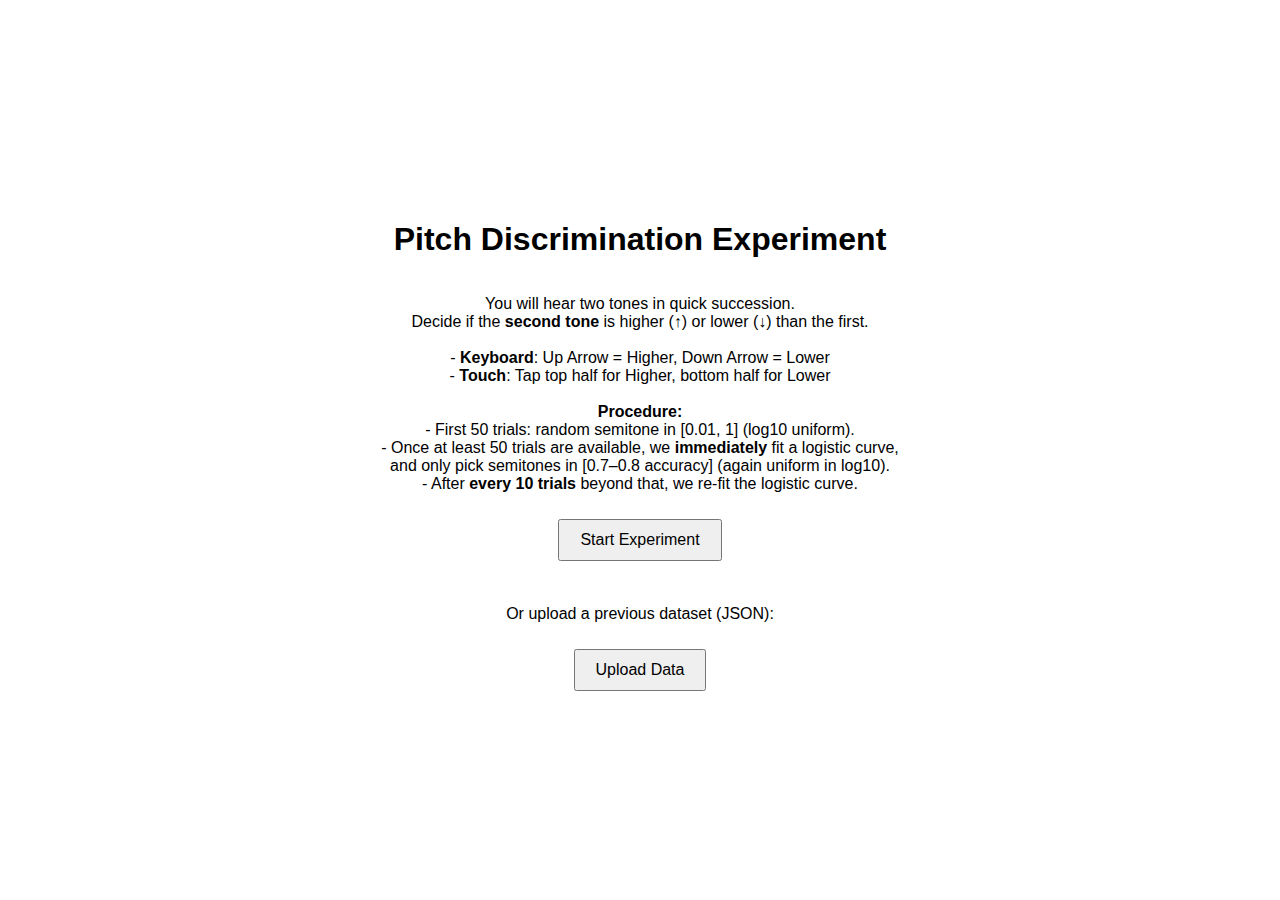
==== commit 85948794: "Back to stable version index.html" ====
--- a/index.html
+++ b/index.html
@@ -1,11 +1,11 @@
 <!DOCTYPE html>
 <html lang="en">
 <head>
-  <meta charset="UTF-8">
-  <title>Pitch Discrimination Experiment – With Training Phase</title>
+  <meta charset="UTF-8" />
+  <title>Pitch Discrimination Experiment – Immediate Logistic Fit on Uploaded Data</title>
   <meta name="viewport" content="width=device-width, initial-scale=1.0">
   <style>
-    /* Basic styles remain unchanged from previous code */
+    /* Full-page layout, no scrolling */
     html, body {
       margin: 0; padding: 0;
       width: 100%; height: 100%;
@@ -13,7 +13,7 @@
       overflow: hidden;
     }
     .screen {
-      position: relative;
+      position: relative; 
       width: 100%; height: 100%;
       display: none;
     }
@@ -28,9 +28,13 @@
       font-size: 1rem; margin: 10px; padding: 10px 20px;
       cursor: pointer;
     }
+
+    /* ===== Trial Screen Layout ===== */
     #trialScreen {
-      position: relative; width: 100%; height: 100%;
-      background-color: #fff; display: none;
+      position: relative;
+      width: 100%; height: 100%;
+      background-color: #fff;
+      display: none;
     }
     #trialCounter {
       position: absolute; top: 0; left: 0;
@@ -39,30 +43,29 @@
       font-weight: bold; display: none;
     }
     #horizontalLine {
-      position: absolute; left: 0; width: 100%;
-      height: 4px; top: 50%; margin: 0; padding: 0;
-      background-color: gray; pointer-events: none;
-      z-index: 10;
+      position: absolute; left: 0; width: 100%; height: 2px;
+      background-color: black; top: 50%; margin: 0; padding: 0;
     }
     #higherArea, #lowerArea {
-      width: 100%; display: flex;
-      align-items: center; justify-content: center;
+      width: 100%;
+      display: flex; align-items: center; justify-content: center;
       font-size: 2rem; cursor: pointer;
-      background-color: #fff;
     }
     #higherArea {
       position: absolute; top: 40px; left: 0;
       height: calc(50% - 40px);
+      background-color: gray; /* initially disabled */
     }
     #lowerArea {
       position: absolute; bottom: 0; left: 0;
       height: 50%;
+      background-color: gray; /* initially disabled */
     }
   </style>
 </head>
 <body>
 
-<!-- Intro Screen remains unchanged -->
+<!-- =============== 1. Intro Screen =============== -->
 <div id="introScreen" class="screen">
   <div class="centered-content">
     <h1>Pitch Discrimination Experiment</h1>
@@ -71,20 +74,22 @@
       Decide if the <strong>second tone</strong> is higher (<strong>↑</strong>) 
       or lower (<strong>↓</strong>) than the first.<br><br>
       - <strong>Keyboard</strong>: Up Arrow = Higher, Down Arrow = Lower<br>
-      - <strong>Touch</strong>: Tap the top half for Higher, bottom half for Lower<br><br>
-      First, you'll undergo <strong>training trials</strong> with an easy pitch difference.<br>
-      You must get 5 correct responses to start the main experiment.<br><br>
-      After training, the experiment will run as described on the screen.
+      - <strong>Touch</strong>: Tap top half for Higher, bottom half for Lower<br><br>
+      <strong>Procedure:</strong><br>
+      - First 50 trials: random semitone in [0.01, 1] (log10 uniform).<br>
+      - Once at least 50 trials are available, we <strong>immediately</strong> fit a logistic curve,<br>
+        and only pick semitones in [0.7–0.8 accuracy] (again uniform in log10).<br>
+      - After <strong>every 10 trials</strong> beyond that, we re-fit the logistic curve.
     </p>
-    <button id="startBtn">Start Training</button>
+    <button id="startBtn">Start Experiment</button>
     <br>
     <p>Or upload a previous dataset (JSON):</p>
     <button id="uploadBtn">Upload Data</button>
-    <input type="file" id="fileInput" accept=".json" style="display:none;">
+    <input type="file" id="fileInput" accept=".json" style="display:none;" />
   </div>
 </div>
 
-<!-- Trial Screen -->
+<!-- =============== 2. Trial Screen =============== -->
 <div id="trialScreen" class="screen">
   <div id="trialCounter"></div>
   <div id="horizontalLine"></div>
@@ -92,7 +97,7 @@
   <div id="lowerArea">LOWER ↓</div>
 </div>
 
-<!-- Batch Complete Screen -->
+<!-- =============== 3. Batch Complete Screen =============== -->
 <div id="batchEndScreen" class="screen">
   <div class="centered-content">
     <h1>Batch Complete</h1>
@@ -106,7 +111,7 @@
   </div>
 </div>
 
-<!-- Final Screen -->
+<!-- =============== 4. Final Screen =============== -->
 <div id="finalScreen" class="screen">
   <div class="centered-content">
     <h1>Experiment Ended</h1>
@@ -116,7 +121,9 @@
 </div>
 
 <script>
-/* Global parameters and styles remain unchanged from previous code */
+/* ===========================
+   0. Global Parameters
+=========================== */
 let audioContext;
 const TONE_DURATION = 0.25;
 const MIN_BASE_FREQ = 220;
@@ -124,10 +131,14 @@
 const MIN_GAP_MS = 250;
 const MAX_GAP_MS = 2000;
 
+// For the first 50 trials => random .01–1 semitones, log10 sampling
 const FREE_EXPLORATION_COUNT = 50;
+
+// After 50 trials => logistic fit each time we complete 10 trials
 const TRIALS_PER_BATCH = 10;
 
-let trialNumber = 0;
+// We store how many total trials have been done
+let trialNumber = 0;     
 let trialNumberInBatch = 0;
 let batchNumber = 0;
 
@@ -138,27 +149,26 @@
 let secondSoundStartTime = 0;
 let canRespond = false;
 
+// Data
 let trialData = [];
-let alphaFit = -1;
-let betaFit = 0.5;
+
+// Our logistic parameters
+let alphaFit = -1;   
+let betaFit  = 0.5;  
+
+// Range of semitones used after fitting: [lowSemitoneRange..highSemitoneRange]
 let lowSemitoneRange = 0.01;
 let highSemitoneRange = 1.0;
 
-/* Training specific parameters */
-const NEEDED_TEST_CORRECT = 5;
-let testCorrectCount = 0;
-let inTrainingPhase = true;  // flag to indicate training vs main phase
-
-/* Setup listeners */
+/* ===========================
+   1. UI Setup
+=========================== */
 document.getElementById('startBtn').addEventListener('click', () => {
-  // Start with training phase
-  inTrainingPhase = true;
-  testCorrectCount = 0;
   trialData = [];
   trialNumber = 0;
   trialNumberInBatch = 0;
   batchNumber = 0;
-  startTestTrial();
+  startTrial();
 });
 
 document.getElementById('uploadBtn').addEventListener('click', () => {
@@ -172,19 +182,24 @@
     try {
       const loadedData = JSON.parse(e.target.result);
       if (Array.isArray(loadedData)) {
+        // Merge data
         trialData = loadedData.concat(trialData);
-        // If enough data, fit logistic curve
-        if(trialData.length > FREE_EXPLORATION_COUNT) {
-          fitLogisticAndUpdateRange();
-        }
-        trialNumber = trialData.length;
-        trialNumberInBatch = trialNumber % TRIALS_PER_BATCH;
-        batchNumber = Math.floor(trialNumber / TRIALS_PER_BATCH);
-        inTrainingPhase = false;  // Skip training since data >50
-        startTrial();
       } else {
         alert('Invalid JSON format.');
+        return;
       }
+      // Evaluate how many total trials we have
+      trialNumber = trialData.length;
+      trialNumberInBatch = trialNumber % TRIALS_PER_BATCH;
+      batchNumber = Math.floor(trialNumber / TRIALS_PER_BATCH);
+
+      // If we already have >= 50 trials, do an immediate logistic fit
+      if(trialNumber >= FREE_EXPLORATION_COUNT) {
+        fitLogisticAndUpdateRange();
+      }
+
+      // Start from next trial
+      startTrial();
     } catch (err) {
       alert('Error parsing JSON: ' + err);
     }
@@ -192,65 +207,79 @@
   reader.readAsText(file);
 });
 
-document.getElementById('continueBtn').addEventListener('click', startNewBatch);
-document.getElementById('stopBtn').addEventListener('click', () => switchScreen('finalScreen'));
+document.getElementById('continueBtn').addEventListener('click', () => {
+  startNewBatch();
+});
+document.getElementById('stopBtn').addEventListener('click', () => {
+  switchScreen('finalScreen');
+});
 document.getElementById('downloadBtn').addEventListener('click', downloadData);
 
-/* Trial and Response Handlers */
-
-function startTestTrial() {
+document.getElementById('higherArea').addEventListener('click', () => handleResponse(true));
+document.getElementById('lowerArea').addEventListener('click', () => handleResponse(false));
+
+document.addEventListener('keydown', (e) => {
+  const trialVisible = (document.getElementById('trialScreen').style.display === 'block');
+  const batchEndVisible = (document.getElementById('batchEndScreen').style.display === 'block');
+
+  if(trialVisible) {
+    if(e.key === 'ArrowUp') {
+      e.preventDefault();
+      handleResponse(true);
+    } else if(e.key === 'ArrowDown') {
+      e.preventDefault();
+      handleResponse(false);
+    }
+  }
+  else if(batchEndVisible) {
+    if(e.key === 'Enter') {
+      e.preventDefault();
+      startNewBatch();
+    } else if(e.key === 'Escape') {
+      e.preventDefault();
+      switchScreen('finalScreen');
+    }
+  }
+});
+
+/* ===========================
+   2. Trials
+=========================== */
+function startTrial() {
   switchScreen('trialScreen');
-  updateTrialCounter(testCorrectCount + 1, NEEDED_TEST_CORRECT);
-  canRespond = false;
-
+  updateTrialCounter(trialNumberInBatch+1, TRIALS_PER_BATCH);
+
+  setResponseActive(false);
+
+  // Base freq
   baseFrequency = Math.random() * (MAX_BASE_FREQ - MIN_BASE_FREQ) + MIN_BASE_FREQ;
   isSecondHigher = (Math.random() < 0.5);
-  let testDiffSemitone = 12; // Easy trial
-  let ratio = Math.pow(2, testDiffSemitone / 12);
-  if (!isSecondHigher) ratio = 1 / ratio;
+
+  let absSemitone;
+  if(trialNumber < FREE_EXPLORATION_COUNT) {
+    // first 50 => random in [0.01..1], log10
+    absSemitone = pickRandomInLogSpace(0.01, 1);
+  } else {
+    // after 50 => use logistic fit range
+    absSemitone = pickRandomInLogSpace(lowSemitoneRange, highSemitoneRange);
+  }
+
+  // ratio
+  let ratio = Math.pow(2, absSemitone / 12);
+  if(!isSecondHigher) ratio = 1 / ratio;
+
   secondFrequency = clampFreq(baseFrequency * ratio);
 
+  // play
   setTimeout(() => {
     firstSoundStartTime = performance.now();
     playTone(baseFrequency, TONE_DURATION);
 
-    const gap = MIN_GAP_MS + Math.random() * (MAX_GAP_MS - MIN_GAP_MS);
+    const gap = MIN_GAP_MS + Math.random()*(MAX_GAP_MS - MIN_GAP_MS);
     setTimeout(() => {
       secondSoundStartTime = performance.now();
       playTone(secondFrequency, TONE_DURATION);
-      canRespond = true;
-    }, gap);
-  }, 300);
-}
-
-function startTrial() {
-  switchScreen('trialScreen');
-  updateTrialCounter(trialNumberInBatch + 1, TRIALS_PER_BATCH);
-  canRespond = false;
-
-  baseFrequency = Math.random() * (MAX_BASE_FREQ - MIN_BASE_FREQ) + MIN_BASE_FREQ;
-  isSecondHigher = (Math.random() < 0.5);
-
-  let absSemitone;
-  if(trialNumber < FREE_EXPLORATION_COUNT) {
-    absSemitone = pickRandomInLogSpace(0.01, 1);
-  } else {
-    absSemitone = pickRandomInLogSpace(lowSemitoneRange, highSemitoneRange);
-  }
-
-  let ratio = Math.pow(2, absSemitone / 12);
-  if (!isSecondHigher) ratio = 1 / ratio;
-  secondFrequency = clampFreq(baseFrequency * ratio);
-
-  setTimeout(() => {
-    firstSoundStartTime = performance.now();
-    playTone(baseFrequency, TONE_DURATION);
-
-    const gap = MIN_GAP_MS + Math.random() * (MAX_GAP_MS - MIN_GAP_MS);
-    setTimeout(() => {
-      secondSoundStartTime = performance.now();
-      playTone(secondFrequency, TONE_DURATION);
-      canRespond = true;
+      setResponseActive(true);
     }, gap);
   }, 300);
 }
@@ -263,9 +292,10 @@
   const gapDurationMs = (secondSoundStartTime - firstSoundStartTime).toFixed(2);
   const reactionTimeMs = (now - secondSoundStartTime).toFixed(2);
 
+  // compute actual used semitone
   const ratio = secondFrequency / baseFrequency;
-  const usedSemitone = 12 * (Math.log(ratio) / Math.log(2));
-  const absSem = Math.max(0.00001, Math.abs(usedSemitone));
+  const usedSem = 12 * (Math.log(ratio) / Math.log(2));
+  const absSem = Math.max(0.00001, Math.abs(usedSem));
 
   trialData.push({
     timestamp: new Date().toISOString(),
@@ -281,31 +311,19 @@
     reactionTimeMs: reactionTimeMs
   });
 
-  if(inTrainingPhase) {
-    if(correct) testCorrectCount++;
-    if(testCorrectCount >= NEEDED_TEST_CORRECT) {
-      // Transition to main experiment
-      inTrainingPhase = false;
-      trialNumber = 0;
-      trialNumberInBatch = 0;
-      batchNumber = 0;
-      // Clear trialData or keep it for later analysis - here we keep it.
-      startTrial();
-    } else {
-      startTestTrial();
-    }
+  trialNumber++;
+  trialNumberInBatch++;
+
+  // Check if end of batch
+  if(trialNumberInBatch >= TRIALS_PER_BATCH) {
+    // if beyond 50 trials => re-fit logistic now
+    if(trialNumber >= FREE_EXPLORATION_COUNT) {
+      fitLogisticAndUpdateRange();
+    }
+    switchScreen('batchEndScreen');
   } else {
-    trialNumber++;
-    trialNumberInBatch++;
-
-    if(trialNumberInBatch >= TRIALS_PER_BATCH) {
-      if(trialNumber >= FREE_EXPLORATION_COUNT) {
-        fitLogisticAndUpdateRange();
-      }
-      switchScreen('batchEndScreen');
-    } else {
-      startTrial();
-    }
+    // continue with next trial
+    startTrial();
   }
 }
 
@@ -315,11 +333,14 @@
   startTrial();
 }
 
-/* Logistic Fit */
+/* ===========================
+   3. Logistic Fit & Range 
+=========================== */
 function fitLogisticAndUpdateRange() {
-  const data = trialData;
-  if(data.length < 10) return;
-
+  const data = trialData; // all so far
+  if(data.length < 10) return; // not enough data for any meaningful fit
+
+  // collect x=log10(sem), y=correctness
   const xs = [];
   const ys = [];
   for(let d of data) {
@@ -331,6 +352,7 @@
   }
   if(xs.length < 10) return;
 
+  // naive grid search for alpha in [-3..0], beta in [0.05..1], step 0.05
   let bestAlpha = -1;
   let bestBeta = 0.5;
   let bestSSE = 1e9;
@@ -338,10 +360,10 @@
   for(let alpha = -3; alpha <= 0; alpha += 0.05) {
     for(let beta = 0.05; beta <= 1.0; beta += 0.05) {
       let sse = 0;
-      for(let i = 0; i < xs.length; i++){
+      for(let i=0; i<xs.length; i++){
         const pred = logistic(xs[i], alpha, beta);
-        const diff = (pred - ys[i]);
-        sse += diff * diff;
+        const diff = pred - ys[i];
+        sse += diff*diff;
       }
       if(sse < bestSSE) {
         bestSSE = sse;
@@ -354,35 +376,44 @@
   alphaFit = bestAlpha;
   betaFit  = bestBeta;
 
+  // find [0.7..0.8] region
   let leftBound = 0.01;
   let rightBound = 1.0;
   let candidateX = [];
   for(let logx=-3; logx<=0.3; logx+=0.01) {
     candidateX.push(logx);
   }
+
   let validXs = candidateX.filter(xx => {
     const p = logistic(xx, alphaFit, betaFit);
     return (p >= 0.7 && p <= 0.8);
   });
+
   if(validXs.length > 0) {
     leftBound = Math.pow(10, Math.min(...validXs));
-    rightBound = Math.pow(10, Math.max(...validXs));
+    rightBound= Math.pow(10, Math.max(...validXs));
   } else {
+    // fallback
     leftBound = 0.01;
-    rightBound = 1.0;
-  }
-  lowSemitoneRange  = clampRange(leftBound);
-  highSemitoneRange = clampRange(rightBound);
+    rightBound= 1.0;
+  }
+
+  lowSemitoneRange = clampRange(leftBound);
+  highSemitoneRange= clampRange(rightBound);
 }
 
 function logistic(x, alpha, beta) {
+  // logistic bounded between 0.5 and 1
   return 0.5 + 0.5 / (1 + Math.exp(-(x - alpha)/beta));
 }
+
 function clampRange(v) {
   return Math.min(2.0, Math.max(0.01, v));
 }
 
-/* Utility Functions */
+/* ===========================
+   4. Utility
+=========================== */
 function pickRandomInLogSpace(minVal, maxVal) {
   const logMin = Math.log10(minVal);
   const logMax = Math.log10(maxVal);
@@ -390,9 +421,25 @@
   const randLog = logMin + r*(logMax - logMin);
   return Math.pow(10, randLog);
 }
+
 function clampFreq(freq) {
   return Math.max(MIN_BASE_FREQ, Math.min(MAX_BASE_FREQ, freq));
 }
+
+function setResponseActive(state) {
+  canRespond = state;
+  const higherArea = document.getElementById('higherArea');
+  const lowerArea = document.getElementById('lowerArea');
+  if(state) {
+    higherArea.style.backgroundColor = '#eef';
+    lowerArea.style.backgroundColor = '#fee';
+  } else {
+    higherArea.style.backgroundColor = 'gray';
+    lowerArea.style.backgroundColor = 'gray';
+  }
+}
+
+/* Show/hide screens */
 function switchScreen(screenId) {
   const allScreens = ['introScreen','trialScreen','batchEndScreen','finalScreen'];
   allScreens.forEach(id => {
@@ -401,9 +448,11 @@
 }
 function updateTrialCounter(current, total) {
   const tc = document.getElementById('trialCounter');
-  tc.style.display = 'block';
+  tc.style.display = "block";
   tc.textContent = `Trial ${current} / ${total}`;
 }
+
+/* Audio: play tone */
 function playTone(freq, durationSec) {
   if(!audioContext) {
     audioContext = new (window.AudioContext || window.webkitAudioContext)();
@@ -411,18 +460,24 @@
   const osc = audioContext.createOscillator();
   osc.type = 'sine';
   osc.frequency.value = freq;
+
   const gain = audioContext.createGain();
   gain.gain.setValueAtTime(0, audioContext.currentTime);
   gain.gain.linearRampToValueAtTime(1, audioContext.currentTime + 0.01);
   gain.gain.setValueAtTime(1, audioContext.currentTime + durationSec - 0.01);
   gain.gain.linearRampToValueAtTime(0, audioContext.currentTime + durationSec);
+
   osc.connect(gain).connect(audioContext.destination);
   osc.start();
   osc.stop(audioContext.currentTime + durationSec);
 }
+
+/* ===========================
+   5. Download Data
+=========================== */
 function downloadData() {
   const dataStr = JSON.stringify(trialData, null, 2);
-  const blob = new Blob([dataStr], {type: 'application/json'});
+  const blob = new Blob([dataStr], {type: "application/json"});
   const url = URL.createObjectURL(blob);
   const a = document.createElement('a');
   a.href = url;
@@ -431,21 +486,7 @@
   URL.revokeObjectURL(url);
 }
 
-/* Keyboard handling */
-document.addEventListener('keydown', (e) => {
-  const trialVisible = (document.getElementById('trialScreen').style.display === 'block');
-  const batchEndVisible = (document.getElementById('batchEndScreen').style.display === 'block');
-
-  if(trialVisible) {
-    if(e.key === 'ArrowUp') { e.preventDefault(); handleResponse(true); }
-    else if(e.key === 'ArrowDown') { e.preventDefault(); handleResponse(false); }
-  } else if(batchEndVisible) {
-    if(e.key === 'Enter') { e.preventDefault(); startNewBatch(); }
-    else if(e.key === 'Escape') { e.preventDefault(); switchScreen('finalScreen'); }
-  }
-});
-
-/* Show Intro screen initially */
+/* Show intro */
 switchScreen('introScreen');
 </script>
 </body>
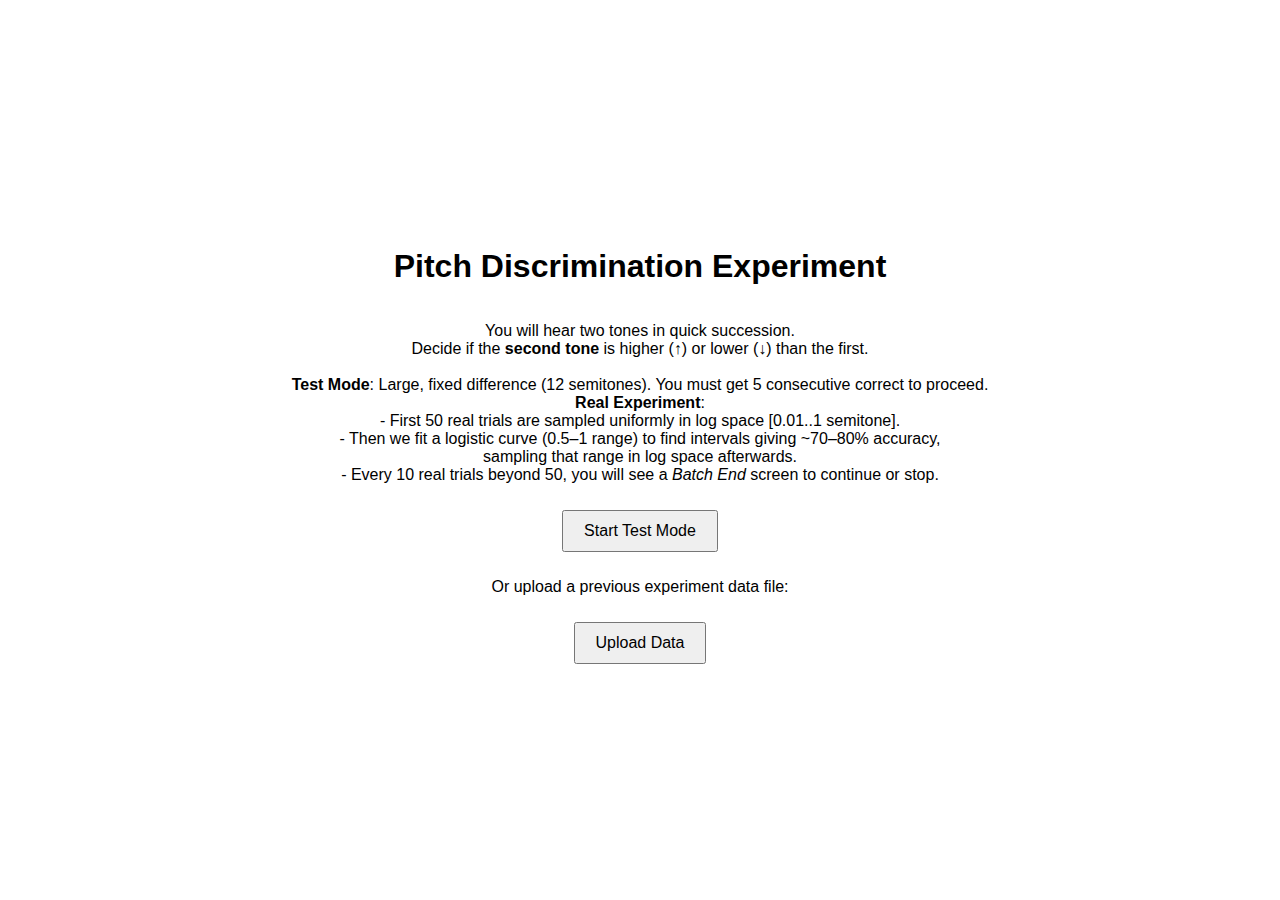
==== commit 4f11efa9: "Update index.html" ====
--- a/index.html
+++ b/index.html
@@ -2,7 +2,7 @@
 <html lang="en">
 <head>
   <meta charset="UTF-8" />
-  <title>Pitch Discrimination Experiment – Immediate Logistic Fit on Uploaded Data</title>
+  <title>Pitch Discrimination Experiment – Custom Logistic Fit</title>
   <meta name="viewport" content="width=device-width, initial-scale=1.0">
   <style>
     /* Full-page layout, no scrolling */
@@ -13,7 +13,7 @@
       overflow: hidden;
     }
     .screen {
-      position: relative; 
+      position: relative;
       width: 100%; height: 100%;
       display: none;
     }
@@ -25,41 +25,49 @@
       padding: 20px; box-sizing: border-box;
     }
     button {
-      font-size: 1rem; margin: 10px; padding: 10px 20px;
+      font-size: 1rem;
+      margin: 10px;
+      padding: 10px 20px;
       cursor: pointer;
     }
-
     /* ===== Trial Screen Layout ===== */
     #trialScreen {
       position: relative;
       width: 100%; height: 100%;
       background-color: #fff;
+    }
+    /* A small bar at the top to display "Trial n/10" */
+    #trialCounter {
+      position: absolute;
+      top: 0; left: 0;
+      width: 100%; height: 40px;
+      line-height: 40px;
+      background-color: #ddd;
+      text-align: center;
+      font-weight: bold;
       display: none;
     }
-    #trialCounter {
-      position: absolute; top: 0; left: 0;
-      width: 100%; height: 40px; line-height: 40px;
-      background-color: #ddd; text-align: center;
-      font-weight: bold; display: none;
-    }
+    /* Horizontal line at 50% screen height */
     #horizontalLine {
-      position: absolute; left: 0; width: 100%; height: 2px;
-      background-color: black; top: 50%; margin: 0; padding: 0;
-    }
+      position: absolute;
+      left: 0; width: 100%; height: 2px;
+      background-color: black; top: 50%;
+      margin: 0; padding: 0;
+    }
+    /* Top half => Higher */
     #higherArea, #lowerArea {
-      width: 100%;
+      width: 100%; font-size: 2rem; cursor: pointer;
       display: flex; align-items: center; justify-content: center;
-      font-size: 2rem; cursor: pointer;
+      background-color: gray; /* Initially disabled */
     }
     #higherArea {
       position: absolute; top: 40px; left: 0;
       height: calc(50% - 40px);
-      background-color: gray; /* initially disabled */
-    }
+    }
+    /* Bottom half => Lower */
     #lowerArea {
       position: absolute; bottom: 0; left: 0;
       height: 50%;
-      background-color: gray; /* initially disabled */
     }
   </style>
 </head>
@@ -71,19 +79,16 @@
     <h1>Pitch Discrimination Experiment</h1>
     <p>
       You will hear two tones in quick succession.<br>
-      Decide if the <strong>second tone</strong> is higher (<strong>↑</strong>) 
-      or lower (<strong>↓</strong>) than the first.<br><br>
-      - <strong>Keyboard</strong>: Up Arrow = Higher, Down Arrow = Lower<br>
-      - <strong>Touch</strong>: Tap top half for Higher, bottom half for Lower<br><br>
-      <strong>Procedure:</strong><br>
-      - First 50 trials: random semitone in [0.01, 1] (log10 uniform).<br>
-      - Once at least 50 trials are available, we <strong>immediately</strong> fit a logistic curve,<br>
-        and only pick semitones in [0.7–0.8 accuracy] (again uniform in log10).<br>
-      - After <strong>every 10 trials</strong> beyond that, we re-fit the logistic curve.
+      Decide if the <strong>second tone</strong> is higher (↑) or lower (↓) than the first.<br><br>
+      <strong>Test Mode</strong>: Large, fixed difference (12 semitones). You must get 5 consecutive correct to proceed.<br>
+      <strong>Real Experiment</strong>:<br>
+      - First 50 real trials are sampled uniformly in log space [0.01..1 semitone].<br>
+      - Then we fit a logistic curve (0.5–1 range) to find intervals giving ~70–80% accuracy,<br>
+        sampling that range in log space afterwards.<br>
+      - Every 10 real trials beyond 50, you will see a <em>Batch End</em> screen to continue or stop.<br>
     </p>
-    <button id="startBtn">Start Experiment</button>
-    <br>
-    <p>Or upload a previous dataset (JSON):</p>
+    <button id="startTestBtn">Start Test Mode</button>
+    <p>Or upload a previous experiment data file:</p>
     <button id="uploadBtn">Upload Data</button>
     <input type="file" id="fileInput" accept=".json" style="display:none;" />
   </div>
@@ -97,7 +102,22 @@
   <div id="lowerArea">LOWER ↓</div>
 </div>
 
-<!-- =============== 3. Batch Complete Screen =============== -->
+<!-- =============== 3. Test Complete Screen =============== -->
+<div id="testCompleteScreen" class="screen">
+  <div class="centered-content">
+    <h1>Test Complete!</h1>
+    <p>
+      You have reached 5 consecutive correct answers in the test trials.<br>
+      Now the real experiment will begin.<br>
+      The first 50 real trials are random semitones in [0.01..1] (log scale).<br>
+      After 50, we will fit a logistic function around ~70–80% accuracy.<br><br>
+      Press Enter or click below to continue.
+    </p>
+    <button id="startRealBtn">Continue</button>
+  </div>
+</div>
+
+<!-- =============== 4. Batch End Screen =============== -->
 <div id="batchEndScreen" class="screen">
   <div class="centered-content">
     <h1>Batch Complete</h1>
@@ -111,7 +131,7 @@
   </div>
 </div>
 
-<!-- =============== 4. Final Screen =============== -->
+<!-- =============== 5. Final Screen =============== -->
 <div id="finalScreen" class="screen">
   <div class="centered-content">
     <h1>Experiment Ended</h1>
@@ -128,149 +148,115 @@
 const TONE_DURATION = 0.25;
 const MIN_BASE_FREQ = 220;
 const MAX_BASE_FREQ = 880;
-const MIN_GAP_MS = 250;
-const MAX_GAP_MS = 2000;
-
-// For the first 50 trials => random .01–1 semitones, log10 sampling
-const FREE_EXPLORATION_COUNT = 50;
-
-// After 50 trials => logistic fit each time we complete 10 trials
-const TRIALS_PER_BATCH = 10;
-
-// We store how many total trials have been done
-let trialNumber = 0;     
+const MIN_GAP_MS    = 250;
+const MAX_GAP_MS    = 2000;
+
+// Test mode
+let isTestMode = false;
+const NEEDED_TEST_CORRECT = 5;
+let testCorrectCount = 0;
+
+// Real mode
+let realTrialCount = 0;
 let trialNumberInBatch = 0;
 let batchNumber = 0;
 
-let baseFrequency = 440;
-let secondFrequency = 660;
-let isSecondHigher = true;
+let lowSemitoneRange  = 0.01;
+let highSemitoneRange = 1.0;
+
+let alphaFit = -1;
+let betaFit  = 0.5;
+
+let trialData = [];
+
 let firstSoundStartTime = 0;
 let secondSoundStartTime = 0;
 let canRespond = false;
 
-// Data
-let trialData = [];
-
-// Our logistic parameters
-let alphaFit = -1;   
-let betaFit  = 0.5;  
-
-// Range of semitones used after fitting: [lowSemitoneRange..highSemitoneRange]
-let lowSemitoneRange = 0.01;
-let highSemitoneRange = 1.0;
-
-/* ===========================
-   1. UI Setup
-=========================== */
-document.getElementById('startBtn').addEventListener('click', () => {
+let baseFrequency;
+let secondFrequency;
+let isSecondHigher;
+
+/* ===========================
+   1. Utility Functions
+=========================== */
+function logistic(x, alpha, beta) {
+  return 0.5 + 0.5 / (1 + Math.exp(-(x - alpha) / beta));
+}
+
+function computeLogisticLoss(alpha, beta, xs, ys) {
+  let loss = 0;
+  for (let i = 0; i < xs.length; i++) {
+    let pred = logistic(xs[i], alpha, beta);
+    loss += (pred - ys[i]) ** 2;
+  }
+  return loss / xs.length;
+}
+
+function optimizeLogistic(xs, ys, initialAlpha = -1, initialBeta = 0.5, learningRate = 0.1, iterations = 1000) {
+  let alpha = initialAlpha;
+  let beta  = initialBeta;
+  for (let iter = 0; iter < iterations; iter++) {
+    let gradAlpha = 0;
+    let gradBeta  = 0;
+    for (let i = 0; i < xs.length; i++) {
+      let pred = logistic(xs[i], alpha, beta);
+      let error = pred - ys[i];
+      let dPred_dZ = pred * (1 - pred);
+      gradAlpha += error * dPred_dZ * (1 / beta);
+      gradBeta  += error * dPred_dZ * ((xs[i] - alpha) / (beta**2));
+    }
+    gradAlpha /= xs.length;
+    gradBeta  /= xs.length;
+    alpha -= learningRate * gradAlpha;
+    beta  -= learningRate * gradBeta;
+    if(Math.abs(gradAlpha) < 1e-6 && Math.abs(gradBeta) < 1e-6) break;
+  }
+  return { alpha, beta };
+}
+
+function updateRangeFromLogistic(alpha, beta) {
+  let validXs = [];
+  for(let logx = -3; logx <= 0.3; logx += 0.01) {
+    let p = logistic(logx, alpha, beta);
+    if(p >= 0.7 && p <= 0.8) {
+      validXs.push(logx);
+    }
+  }
+  if(validXs.length > 0) {
+    let minLog = Math.min(...validXs);
+    let maxLog = Math.max(...validXs);
+    lowSemitoneRange  = Math.max(0.01, Math.pow(10, minLog));
+    highSemitoneRange = Math.max(lowSemitoneRange, Math.pow(10, maxLog));
+  } else {
+    lowSemitoneRange  = 0.01;
+    highSemitoneRange = 1.0;
+  }
+}
+
+/* ===========================
+   2. Test Mode Functions
+=========================== */
+document.getElementById('startTestBtn').addEventListener('click', () => {
   trialData = [];
-  trialNumber = 0;
-  trialNumberInBatch = 0;
-  batchNumber = 0;
-  startTrial();
-});
-
-document.getElementById('uploadBtn').addEventListener('click', () => {
-  document.getElementById('fileInput').click();
-});
-document.getElementById('fileInput').addEventListener('change', (event) => {
-  const file = event.target.files[0];
-  if (!file) return;
-  const reader = new FileReader();
-  reader.onload = function(e) {
-    try {
-      const loadedData = JSON.parse(e.target.result);
-      if (Array.isArray(loadedData)) {
-        // Merge data
-        trialData = loadedData.concat(trialData);
-      } else {
-        alert('Invalid JSON format.');
-        return;
-      }
-      // Evaluate how many total trials we have
-      trialNumber = trialData.length;
-      trialNumberInBatch = trialNumber % TRIALS_PER_BATCH;
-      batchNumber = Math.floor(trialNumber / TRIALS_PER_BATCH);
-
-      // If we already have >= 50 trials, do an immediate logistic fit
-      if(trialNumber >= FREE_EXPLORATION_COUNT) {
-        fitLogisticAndUpdateRange();
-      }
-
-      // Start from next trial
-      startTrial();
-    } catch (err) {
-      alert('Error parsing JSON: ' + err);
-    }
-  };
-  reader.readAsText(file);
-});
-
-document.getElementById('continueBtn').addEventListener('click', () => {
-  startNewBatch();
-});
-document.getElementById('stopBtn').addEventListener('click', () => {
-  switchScreen('finalScreen');
-});
-document.getElementById('downloadBtn').addEventListener('click', downloadData);
-
-document.getElementById('higherArea').addEventListener('click', () => handleResponse(true));
-document.getElementById('lowerArea').addEventListener('click', () => handleResponse(false));
-
-document.addEventListener('keydown', (e) => {
-  const trialVisible = (document.getElementById('trialScreen').style.display === 'block');
-  const batchEndVisible = (document.getElementById('batchEndScreen').style.display === 'block');
-
-  if(trialVisible) {
-    if(e.key === 'ArrowUp') {
-      e.preventDefault();
-      handleResponse(true);
-    } else if(e.key === 'ArrowDown') {
-      e.preventDefault();
-      handleResponse(false);
-    }
-  }
-  else if(batchEndVisible) {
-    if(e.key === 'Enter') {
-      e.preventDefault();
-      startNewBatch();
-    } else if(e.key === 'Escape') {
-      e.preventDefault();
-      switchScreen('finalScreen');
-    }
-  }
-});
-
-/* ===========================
-   2. Trials
-=========================== */
-function startTrial() {
+  isTestMode = true;
+  testCorrectCount = 0;
+  runTestTrial();
+});
+
+function runTestTrial() {
   switchScreen('trialScreen');
-  updateTrialCounter(trialNumberInBatch+1, TRIALS_PER_BATCH);
-
-  setResponseActive(false);
-
-  // Base freq
-  baseFrequency = Math.random() * (MAX_BASE_FREQ - MIN_BASE_FREQ) + MIN_BASE_FREQ;
+  hideTrialCounter(true);
+  prepareResponseAreas();
+
+  baseFrequency = randomBaseFreq();
   isSecondHigher = (Math.random() < 0.5);
 
-  let absSemitone;
-  if(trialNumber < FREE_EXPLORATION_COUNT) {
-    // first 50 => random in [0.01..1], log10
-    absSemitone = pickRandomInLogSpace(0.01, 1);
-  } else {
-    // after 50 => use logistic fit range
-    absSemitone = pickRandomInLogSpace(lowSemitoneRange, highSemitoneRange);
-  }
-
-  // ratio
-  let ratio = Math.pow(2, absSemitone / 12);
+  const diffSem = 12;
+  let ratio = Math.pow(2, diffSem / 12);
   if(!isSecondHigher) ratio = 1 / ratio;
-
   secondFrequency = clampFreq(baseFrequency * ratio);
 
-  // play
   setTimeout(() => {
     firstSoundStartTime = performance.now();
     playTone(baseFrequency, TONE_DURATION);
@@ -279,180 +265,223 @@
     setTimeout(() => {
       secondSoundStartTime = performance.now();
       playTone(secondFrequency, TONE_DURATION);
-      setResponseActive(true);
+      enableResponseAreas();
     }, gap);
   }, 300);
 }
 
+function handleTestResponse(correct) {
+  if(correct) {
+    testCorrectCount++;
+    alert(`Correct! (${testCorrectCount}/${NEEDED_TEST_CORRECT})`);
+  } else {
+    alert(`Wrong! Still ${testCorrectCount}/${NEEDED_TEST_CORRECT} correct.`);
+  }
+  if(testCorrectCount >= NEEDED_TEST_CORRECT) {
+    switchScreen('testCompleteScreen');
+  } else {
+    runTestTrial();
+  }
+}
+
+/* ===========================
+   3. Start Real Experiment
+=========================== */
+document.getElementById('startRealBtn').addEventListener('click', () => {
+  isTestMode = false;
+  realTrialCount = 0;
+  trialNumberInBatch = 0;
+  batchNumber = 0;
+  runRealTrial();
+});
+
+/* ===========================
+   4. Real Experiment Functions
+=========================== */
+function runRealTrial() {
+  switchScreen('trialScreen');
+  hideTrialCounter(false);
+  updateTrialCounter(trialNumberInBatch + 1, 10);
+  prepareResponseAreas();
+
+  baseFrequency = randomBaseFreq();
+  isSecondHigher = (Math.random() < 0.5);
+
+  let absSemitone;
+  if(realTrialCount < 50) {
+    absSemitone = pickRandomInLogSpace(0.01, 1.0);
+  } else {
+    absSemitone = pickRandomInLogSpace(lowSemitoneRange, highSemitoneRange);
+  }
+
+  let ratio = Math.pow(2, absSemitone / 12);
+  if(!isSecondHigher) ratio = 1/ratio;
+  secondFrequency = clampFreq(baseFrequency * ratio);
+
+  setTimeout(() => {
+    firstSoundStartTime = performance.now();
+    playTone(baseFrequency, TONE_DURATION);
+
+    const gap = MIN_GAP_MS + Math.random()*(MAX_GAP_MS - MIN_GAP_MS);
+    setTimeout(() => {
+      secondSoundStartTime = performance.now();
+      playTone(secondFrequency, TONE_DURATION);
+      enableResponseAreas();
+    }, gap);
+  }, 300);
+}
+
 function handleResponse(userSaysHigher) {
   if(!canRespond) return;
 
   const now = performance.now();
   const correct = (userSaysHigher === isSecondHigher);
-  const gapDurationMs = (secondSoundStartTime - firstSoundStartTime).toFixed(2);
-  const reactionTimeMs = (now - secondSoundStartTime).toFixed(2);
-
-  // compute actual used semitone
-  const ratio = secondFrequency / baseFrequency;
-  const usedSem = 12 * (Math.log(ratio) / Math.log(2));
+  const gapMs = (secondSoundStartTime - firstSoundStartTime).toFixed(2);
+  const rtMs  = (now - secondSoundStartTime).toFixed(2);
+
+  const ratioVal = secondFrequency / baseFrequency;
+  const usedSem = 12 * (Math.log(ratioVal)/Math.log(2));
   const absSem = Math.max(0.00001, Math.abs(usedSem));
 
   trialData.push({
     timestamp: new Date().toISOString(),
-    trialIndex: trialNumber + 1,
-    batchNumber: batchNumber,
-    trialInBatch: (trialNumberInBatch + 1),
+    isTestMode: isTestMode,
+    batchNumber: isTestMode ? 0 : batchNumber,
+    trialInBatch: isTestMode ? 0 : (trialNumberInBatch+1),
     firstPitchHz: baseFrequency,
     secondPitchHz: secondFrequency,
-    gapDurationMs: gapDurationMs,
+    gapDurationMs: gapMs,
     relativeDiffSemitones: absSem,
     userResponse: userSaysHigher ? "higher" : "lower",
     correctness: correct,
-    reactionTimeMs: reactionTimeMs
+    reactionTimeMs: rtMs
   });
 
-  trialNumber++;
-  trialNumberInBatch++;
-
-  // Check if end of batch
-  if(trialNumberInBatch >= TRIALS_PER_BATCH) {
-    // if beyond 50 trials => re-fit logistic now
-    if(trialNumber >= FREE_EXPLORATION_COUNT) {
-      fitLogisticAndUpdateRange();
-    }
-    switchScreen('batchEndScreen');
+  if(isTestMode) {
+    handleTestResponse(correct);
   } else {
-    // continue with next trial
-    startTrial();
-  }
-}
-
-function startNewBatch() {
-  batchNumber++;
+    realTrialCount++;
+    trialNumberInBatch++;
+    if(trialNumberInBatch >= 10) {
+      batchNumber++;
+      if(realTrialCount >= 50) {
+        fitCustomLogistic();
+      }
+      switchScreen('batchEndScreen');
+    } else {
+      runRealTrial();
+    }
+  }
+}
+
+/* ===========================
+   5. Batch End Handlers
+=========================== */
+document.getElementById('continueBtn').addEventListener('click', () => {
   trialNumberInBatch = 0;
-  startTrial();
-}
-
-/* ===========================
-   3. Logistic Fit & Range 
-=========================== */
-function fitLogisticAndUpdateRange() {
-  const data = trialData; // all so far
-  if(data.length < 10) return; // not enough data for any meaningful fit
-
-  // collect x=log10(sem), y=correctness
+  runRealTrial();
+});
+document.getElementById('stopBtn').addEventListener('click', () => {
+  switchScreen('finalScreen');
+});
+
+/* ===========================
+   6. Logistic Fit
+=========================== */
+function fitCustomLogistic() {
+  const realTrials = trialData.filter(t => !t.isTestMode);
+  if(realTrials.length < 10) return;
+
   const xs = [];
   const ys = [];
-  for(let d of data) {
-    const sem = d.relativeDiffSemitones;
-    if(sem > 0) {
-      xs.push(Math.log10(sem));
-      ys.push(d.correctness ? 1 : 0);
-    }
-  }
-  if(xs.length < 10) return;
-
-  // naive grid search for alpha in [-3..0], beta in [0.05..1], step 0.05
-  let bestAlpha = -1;
-  let bestBeta = 0.5;
-  let bestSSE = 1e9;
-
-  for(let alpha = -3; alpha <= 0; alpha += 0.05) {
-    for(let beta = 0.05; beta <= 1.0; beta += 0.05) {
-      let sse = 0;
-      for(let i=0; i<xs.length; i++){
-        const pred = logistic(xs[i], alpha, beta);
-        const diff = pred - ys[i];
-        sse += diff*diff;
+  for(let t of realTrials) {
+    const sem = t.relativeDiffSemitones;
+    xs.push(Math.log10(sem));
+    ys.push(t.correctness ? 1 : 0);
+  }
+
+  let { alpha, beta } = optimizeLogistic(xs, ys, alphaFit, betaFit, 0.1, 1000);
+  alphaFit = alpha;
+  betaFit  = beta;
+  updateRangeFromLogistic(alphaFit, betaFit);
+}
+
+/* ===========================
+   7. File Upload
+=========================== */
+document.getElementById('uploadBtn').addEventListener('click', () => {
+  document.getElementById('fileInput').click();
+});
+document.getElementById('fileInput').addEventListener('change', (e) => {
+  const file = e.target.files[0];
+  if(!file) return;
+  const reader = new FileReader();
+  reader.onload = function(evt) {
+    try {
+      const loadedData = JSON.parse(evt.target.result);
+      if(Array.isArray(loadedData)) {
+        trialData = loadedData.concat(trialData);
+        const realCount = trialData.filter(t => !t.isTestMode).length;
+        if(realCount >= 50) {
+          isTestMode = false;
+          fitCustomLogistic();
+          realTrialCount = realCount;
+          batchNumber = Math.floor(realTrialCount / 10);
+          trialNumberInBatch = realTrialCount % 10;
+          runRealTrial();
+        } else {
+          startTestTrials();
+        }
+      } else {
+        alert("Invalid JSON format.");
       }
-      if(sse < bestSSE) {
-        bestSSE = sse;
-        bestAlpha = alpha;
-        bestBeta = beta;
-      }
-    }
-  }
-
-  alphaFit = bestAlpha;
-  betaFit  = bestBeta;
-
-  // find [0.7..0.8] region
-  let leftBound = 0.01;
-  let rightBound = 1.0;
-  let candidateX = [];
-  for(let logx=-3; logx<=0.3; logx+=0.01) {
-    candidateX.push(logx);
-  }
-
-  let validXs = candidateX.filter(xx => {
-    const p = logistic(xx, alphaFit, betaFit);
-    return (p >= 0.7 && p <= 0.8);
+    } catch(err) {
+      alert("Error parsing JSON: " + err);
+    }
+  };
+  reader.readAsText(file);
+});
+
+/* ===========================
+   8. Screen & UI Helpers
+=========================== */
+function switchScreen(screenId) {
+  const screens = ["introScreen","trialScreen","testCompleteScreen","batchEndScreen","finalScreen"];
+  screens.forEach(s => {
+    document.getElementById(s).style.display = (s===screenId) ? 'block' : 'none';
   });
-
-  if(validXs.length > 0) {
-    leftBound = Math.pow(10, Math.min(...validXs));
-    rightBound= Math.pow(10, Math.max(...validXs));
-  } else {
-    // fallback
-    leftBound = 0.01;
-    rightBound= 1.0;
-  }
-
-  lowSemitoneRange = clampRange(leftBound);
-  highSemitoneRange= clampRange(rightBound);
-}
-
-function logistic(x, alpha, beta) {
-  // logistic bounded between 0.5 and 1
-  return 0.5 + 0.5 / (1 + Math.exp(-(x - alpha)/beta));
-}
-
-function clampRange(v) {
-  return Math.min(2.0, Math.max(0.01, v));
-}
-
-/* ===========================
-   4. Utility
-=========================== */
+}
+function hideTrialCounter(shouldHide) {
+  document.getElementById('trialCounter').style.display = shouldHide ? "none" : "block";
+}
+function updateTrialCounter(current, total) {
+  const tc = document.getElementById('trialCounter');
+  tc.textContent = `Trial ${current} / ${total}`;
+}
+function prepareResponseAreas() {
+  canRespond = false;
+  document.getElementById('higherArea').style.backgroundColor = 'gray';
+  document.getElementById('lowerArea').style.backgroundColor = 'gray';
+}
+function enableResponseAreas() {
+  canRespond = true;
+  document.getElementById('higherArea').style.backgroundColor = '#eef';
+  document.getElementById('lowerArea').style.backgroundColor = '#fee';
+}
+function randomBaseFreq() {
+  return Math.random()*(MAX_BASE_FREQ - MIN_BASE_FREQ) + MIN_BASE_FREQ;
+}
+function clampFreq(freq) {
+  return Math.max(MIN_BASE_FREQ, Math.min(MAX_BASE_FREQ, freq));
+}
 function pickRandomInLogSpace(minVal, maxVal) {
   const logMin = Math.log10(minVal);
   const logMax = Math.log10(maxVal);
+  if(logMax <= logMin) return (minVal + maxVal) / 2;
   const r = Math.random();
-  const randLog = logMin + r*(logMax - logMin);
-  return Math.pow(10, randLog);
-}
-
-function clampFreq(freq) {
-  return Math.max(MIN_BASE_FREQ, Math.min(MAX_BASE_FREQ, freq));
-}
-
-function setResponseActive(state) {
-  canRespond = state;
-  const higherArea = document.getElementById('higherArea');
-  const lowerArea = document.getElementById('lowerArea');
-  if(state) {
-    higherArea.style.backgroundColor = '#eef';
-    lowerArea.style.backgroundColor = '#fee';
-  } else {
-    higherArea.style.backgroundColor = 'gray';
-    lowerArea.style.backgroundColor = 'gray';
-  }
-}
-
-/* Show/hide screens */
-function switchScreen(screenId) {
-  const allScreens = ['introScreen','trialScreen','batchEndScreen','finalScreen'];
-  allScreens.forEach(id => {
-    document.getElementById(id).style.display = (id === screenId) ? 'block' : 'none';
-  });
-}
-function updateTrialCounter(current, total) {
-  const tc = document.getElementById('trialCounter');
-  tc.style.display = "block";
-  tc.textContent = `Trial ${current} / ${total}`;
-}
-
-/* Audio: play tone */
+  const chosenLog = logMin + r*(logMax - logMin);
+  return Math.pow(10, chosenLog);
+}
 function playTone(freq, durationSec) {
   if(!audioContext) {
     audioContext = new (window.AudioContext || window.webkitAudioContext)();
@@ -460,22 +489,20 @@
   const osc = audioContext.createOscillator();
   osc.type = 'sine';
   osc.frequency.value = freq;
-
   const gain = audioContext.createGain();
   gain.gain.setValueAtTime(0, audioContext.currentTime);
   gain.gain.linearRampToValueAtTime(1, audioContext.currentTime + 0.01);
   gain.gain.setValueAtTime(1, audioContext.currentTime + durationSec - 0.01);
   gain.gain.linearRampToValueAtTime(0, audioContext.currentTime + durationSec);
-
   osc.connect(gain).connect(audioContext.destination);
   osc.start();
   osc.stop(audioContext.currentTime + durationSec);
 }
 
 /* ===========================
-   5. Download Data
-=========================== */
-function downloadData() {
+   9. Download Data
+=========================== */
+document.getElementById('downloadBtn').addEventListener('click', () => {
   const dataStr = JSON.stringify(trialData, null, 2);
   const blob = new Blob([dataStr], {type: "application/json"});
   const url = URL.createObjectURL(blob);
@@ -484,10 +511,44 @@
   a.download = 'experiment_data.json';
   a.click();
   URL.revokeObjectURL(url);
-}
-
-/* Show intro */
+});
+
+/* ===========================
+   10. Keyboard Event Listener
+=========================== */
+document.addEventListener('keydown', function(e) {
+  const trialVisible = document.getElementById('trialScreen').style.display === 'block';
+  const batchEndVisible = document.getElementById('batchEndScreen').style.display === 'block';
+  const testCompleteVisible = document.getElementById('testCompleteScreen').style.display === 'block';
+
+  if(trialVisible) {
+    if(e.key === 'ArrowUp') {
+      e.preventDefault();
+      handleResponse(true);
+    } else if(e.key === 'ArrowDown') {
+      e.preventDefault();
+      handleResponse(false);
+    }
+  } else if(batchEndVisible) {
+    if(e.key === 'Enter') {
+      e.preventDefault();
+      document.getElementById('continueBtn').click();
+    } else if(e.key === 'Escape') {
+      e.preventDefault();
+      document.getElementById('stopBtn').click();
+    }
+  } else if(testCompleteVisible) {
+    if(e.key === 'Enter') {
+      e.preventDefault();
+      document.getElementById('startRealBtn').click();
+    }
+  }
+});
+
+/* ===========================
+   11. Start Experiment
+=========================== */
 switchScreen('introScreen');
 </script>
 </body>
-</html>+</html>
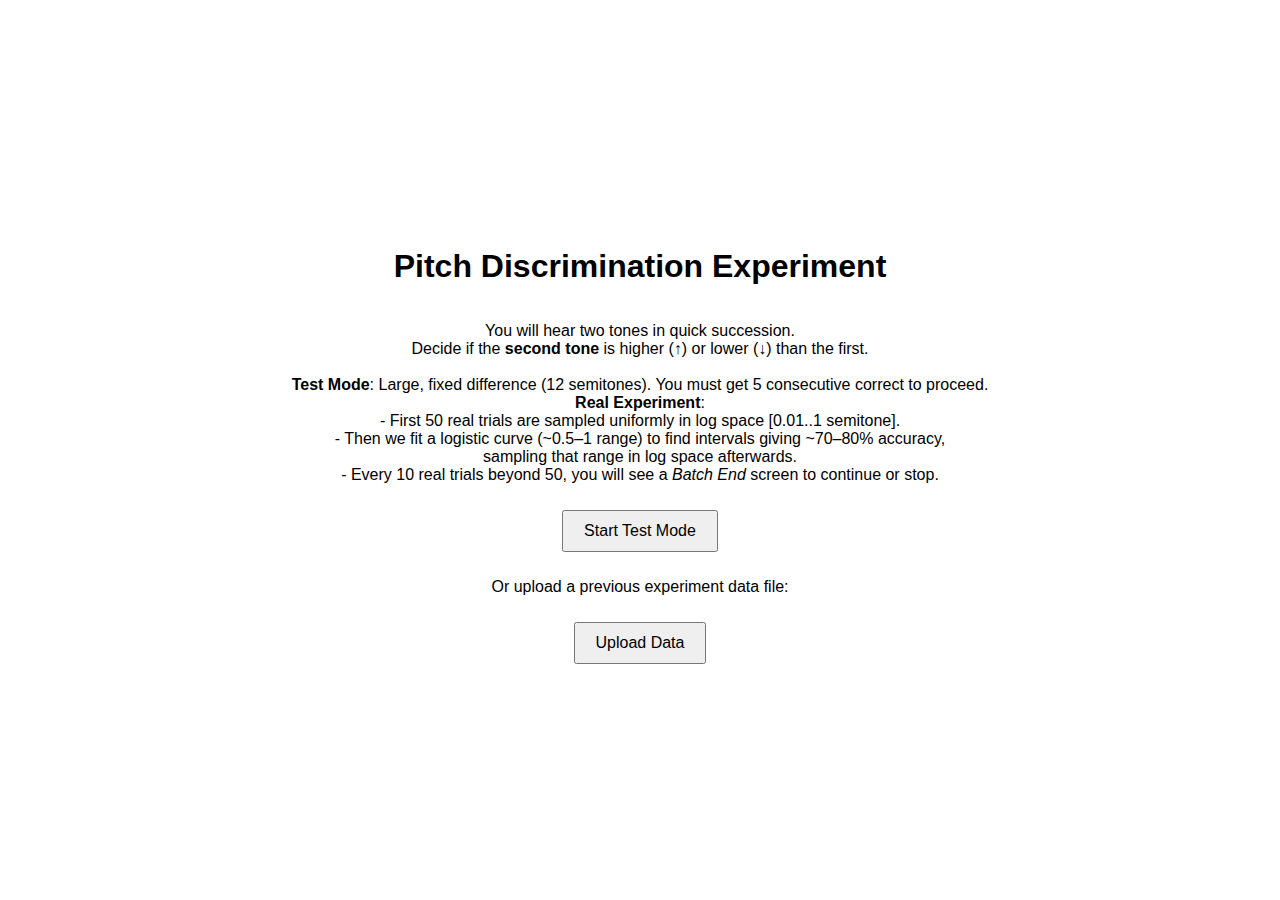
==== commit 250ed56e: "Update index.html" ====
--- a/index.html
+++ b/index.html
@@ -4,72 +4,8 @@
   <meta charset="UTF-8" />
   <title>Pitch Discrimination Experiment – Custom Logistic Fit</title>
   <meta name="viewport" content="width=device-width, initial-scale=1.0">
-  <style>
-    /* Full-page layout, no scrolling */
-    html, body {
-      margin: 0; padding: 0;
-      width: 100%; height: 100%;
-      font-family: sans-serif;
-      overflow: hidden;
-    }
-    .screen {
-      position: relative;
-      width: 100%; height: 100%;
-      display: none;
-    }
-    .centered-content {
-      display: flex; flex-direction: column;
-      align-items: center; justify-content: center;
-      text-align: center;
-      width: 100%; height: 100%;
-      padding: 20px; box-sizing: border-box;
-    }
-    button {
-      font-size: 1rem;
-      margin: 10px;
-      padding: 10px 20px;
-      cursor: pointer;
-    }
-    /* ===== Trial Screen Layout ===== */
-    #trialScreen {
-      position: relative;
-      width: 100%; height: 100%;
-      background-color: #fff;
-    }
-    /* A small bar at the top to display "Trial n/10" */
-    #trialCounter {
-      position: absolute;
-      top: 0; left: 0;
-      width: 100%; height: 40px;
-      line-height: 40px;
-      background-color: #ddd;
-      text-align: center;
-      font-weight: bold;
-      display: none;
-    }
-    /* Horizontal line at 50% screen height */
-    #horizontalLine {
-      position: absolute;
-      left: 0; width: 100%; height: 2px;
-      background-color: black; top: 50%;
-      margin: 0; padding: 0;
-    }
-    /* Top half => Higher */
-    #higherArea, #lowerArea {
-      width: 100%; font-size: 2rem; cursor: pointer;
-      display: flex; align-items: center; justify-content: center;
-      background-color: gray; /* Initially disabled */
-    }
-    #higherArea {
-      position: absolute; top: 40px; left: 0;
-      height: calc(50% - 40px);
-    }
-    /* Bottom half => Lower */
-    #lowerArea {
-      position: absolute; bottom: 0; left: 0;
-      height: 50%;
-    }
-  </style>
+  <!-- Link the external CSS -->
+  <link rel="stylesheet" href="style.css" />
 </head>
 <body>
 
@@ -83,7 +19,7 @@
       <strong>Test Mode</strong>: Large, fixed difference (12 semitones). You must get 5 consecutive correct to proceed.<br>
       <strong>Real Experiment</strong>:<br>
       - First 50 real trials are sampled uniformly in log space [0.01..1 semitone].<br>
-      - Then we fit a logistic curve (0.5–1 range) to find intervals giving ~70–80% accuracy,<br>
+      - Then we fit a logistic curve (~0.5–1 range) to find intervals giving ~70–80% accuracy,<br>
         sampling that range in log space afterwards.<br>
       - Every 10 real trials beyond 50, you will see a <em>Batch End</em> screen to continue or stop.<br>
     </p>
@@ -140,415 +76,11 @@
   </div>
 </div>
 
-<script>
-/* ===========================
-   0. Global Parameters
-=========================== */
-let audioContext;
-const TONE_DURATION = 0.25;
-const MIN_BASE_FREQ = 220;
-const MAX_BASE_FREQ = 880;
-const MIN_GAP_MS    = 250;
-const MAX_GAP_MS    = 2000;
+<!-- =============== Scripts =============== -->
+<!-- 1) logistic-fitting code -->
+<script src="logisticFit.js"></script>
+<!-- 2) main experiment code -->
+<script src="main.js"></script>
 
-// Test mode
-let isTestMode = false;
-const NEEDED_TEST_CORRECT = 5;
-let testCorrectCount = 0;
-
-// Real mode
-let realTrialCount = 0;
-let trialNumberInBatch = 0;
-let batchNumber = 0;
-
-let lowSemitoneRange  = 0.01;
-let highSemitoneRange = 1.0;
-
-let alphaFit = -1;
-let betaFit  = 0.5;
-
-let trialData = [];
-
-let firstSoundStartTime = 0;
-let secondSoundStartTime = 0;
-let canRespond = false;
-
-let baseFrequency;
-let secondFrequency;
-let isSecondHigher;
-
-/* ===========================
-   1. Utility Functions
-=========================== */
-function logistic(x, alpha, beta) {
-  return 0.5 + 0.5 / (1 + Math.exp(-(x - alpha) / beta));
-}
-
-function computeLogisticLoss(alpha, beta, xs, ys) {
-  let loss = 0;
-  for (let i = 0; i < xs.length; i++) {
-    let pred = logistic(xs[i], alpha, beta);
-    loss += (pred - ys[i]) ** 2;
-  }
-  return loss / xs.length;
-}
-
-function optimizeLogistic(xs, ys, initialAlpha = -1, initialBeta = 0.5, learningRate = 0.1, iterations = 1000) {
-  let alpha = initialAlpha;
-  let beta  = initialBeta;
-  for (let iter = 0; iter < iterations; iter++) {
-    let gradAlpha = 0;
-    let gradBeta  = 0;
-    for (let i = 0; i < xs.length; i++) {
-      let pred = logistic(xs[i], alpha, beta);
-      let error = pred - ys[i];
-      let dPred_dZ = pred * (1 - pred);
-      gradAlpha += error * dPred_dZ * (1 / beta);
-      gradBeta  += error * dPred_dZ * ((xs[i] - alpha) / (beta**2));
-    }
-    gradAlpha /= xs.length;
-    gradBeta  /= xs.length;
-    alpha -= learningRate * gradAlpha;
-    beta  -= learningRate * gradBeta;
-    if(Math.abs(gradAlpha) < 1e-6 && Math.abs(gradBeta) < 1e-6) break;
-  }
-  return { alpha, beta };
-}
-
-function updateRangeFromLogistic(alpha, beta) {
-  let validXs = [];
-  for(let logx = -3; logx <= 0.3; logx += 0.01) {
-    let p = logistic(logx, alpha, beta);
-    if(p >= 0.7 && p <= 0.8) {
-      validXs.push(logx);
-    }
-  }
-  if(validXs.length > 0) {
-    let minLog = Math.min(...validXs);
-    let maxLog = Math.max(...validXs);
-    lowSemitoneRange  = Math.max(0.01, Math.pow(10, minLog));
-    highSemitoneRange = Math.max(lowSemitoneRange, Math.pow(10, maxLog));
-  } else {
-    lowSemitoneRange  = 0.01;
-    highSemitoneRange = 1.0;
-  }
-}
-
-/* ===========================
-   2. Test Mode Functions
-=========================== */
-document.getElementById('startTestBtn').addEventListener('click', () => {
-  trialData = [];
-  isTestMode = true;
-  testCorrectCount = 0;
-  runTestTrial();
-});
-
-function runTestTrial() {
-  switchScreen('trialScreen');
-  hideTrialCounter(true);
-  prepareResponseAreas();
-
-  baseFrequency = randomBaseFreq();
-  isSecondHigher = (Math.random() < 0.5);
-
-  const diffSem = 12;
-  let ratio = Math.pow(2, diffSem / 12);
-  if(!isSecondHigher) ratio = 1 / ratio;
-  secondFrequency = clampFreq(baseFrequency * ratio);
-
-  setTimeout(() => {
-    firstSoundStartTime = performance.now();
-    playTone(baseFrequency, TONE_DURATION);
-
-    const gap = MIN_GAP_MS + Math.random()*(MAX_GAP_MS - MIN_GAP_MS);
-    setTimeout(() => {
-      secondSoundStartTime = performance.now();
-      playTone(secondFrequency, TONE_DURATION);
-      enableResponseAreas();
-    }, gap);
-  }, 300);
-}
-
-function handleTestResponse(correct) {
-  if(correct) {
-    testCorrectCount++;
-    alert(`Correct! (${testCorrectCount}/${NEEDED_TEST_CORRECT})`);
-  } else {
-    alert(`Wrong! Still ${testCorrectCount}/${NEEDED_TEST_CORRECT} correct.`);
-  }
-  if(testCorrectCount >= NEEDED_TEST_CORRECT) {
-    switchScreen('testCompleteScreen');
-  } else {
-    runTestTrial();
-  }
-}
-
-/* ===========================
-   3. Start Real Experiment
-=========================== */
-document.getElementById('startRealBtn').addEventListener('click', () => {
-  isTestMode = false;
-  realTrialCount = 0;
-  trialNumberInBatch = 0;
-  batchNumber = 0;
-  runRealTrial();
-});
-
-/* ===========================
-   4. Real Experiment Functions
-=========================== */
-function runRealTrial() {
-  switchScreen('trialScreen');
-  hideTrialCounter(false);
-  updateTrialCounter(trialNumberInBatch + 1, 10);
-  prepareResponseAreas();
-
-  baseFrequency = randomBaseFreq();
-  isSecondHigher = (Math.random() < 0.5);
-
-  let absSemitone;
-  if(realTrialCount < 50) {
-    absSemitone = pickRandomInLogSpace(0.01, 1.0);
-  } else {
-    absSemitone = pickRandomInLogSpace(lowSemitoneRange, highSemitoneRange);
-  }
-
-  let ratio = Math.pow(2, absSemitone / 12);
-  if(!isSecondHigher) ratio = 1/ratio;
-  secondFrequency = clampFreq(baseFrequency * ratio);
-
-  setTimeout(() => {
-    firstSoundStartTime = performance.now();
-    playTone(baseFrequency, TONE_DURATION);
-
-    const gap = MIN_GAP_MS + Math.random()*(MAX_GAP_MS - MIN_GAP_MS);
-    setTimeout(() => {
-      secondSoundStartTime = performance.now();
-      playTone(secondFrequency, TONE_DURATION);
-      enableResponseAreas();
-    }, gap);
-  }, 300);
-}
-
-function handleResponse(userSaysHigher) {
-  if(!canRespond) return;
-
-  const now = performance.now();
-  const correct = (userSaysHigher === isSecondHigher);
-  const gapMs = (secondSoundStartTime - firstSoundStartTime).toFixed(2);
-  const rtMs  = (now - secondSoundStartTime).toFixed(2);
-
-  const ratioVal = secondFrequency / baseFrequency;
-  const usedSem = 12 * (Math.log(ratioVal)/Math.log(2));
-  const absSem = Math.max(0.00001, Math.abs(usedSem));
-
-  trialData.push({
-    timestamp: new Date().toISOString(),
-    isTestMode: isTestMode,
-    batchNumber: isTestMode ? 0 : batchNumber,
-    trialInBatch: isTestMode ? 0 : (trialNumberInBatch+1),
-    firstPitchHz: baseFrequency,
-    secondPitchHz: secondFrequency,
-    gapDurationMs: gapMs,
-    relativeDiffSemitones: absSem,
-    userResponse: userSaysHigher ? "higher" : "lower",
-    correctness: correct,
-    reactionTimeMs: rtMs
-  });
-
-  if(isTestMode) {
-    handleTestResponse(correct);
-  } else {
-    realTrialCount++;
-    trialNumberInBatch++;
-    if(trialNumberInBatch >= 10) {
-      batchNumber++;
-      if(realTrialCount >= 50) {
-        fitCustomLogistic();
-      }
-      switchScreen('batchEndScreen');
-    } else {
-      runRealTrial();
-    }
-  }
-}
-
-/* ===========================
-   5. Batch End Handlers
-=========================== */
-document.getElementById('continueBtn').addEventListener('click', () => {
-  trialNumberInBatch = 0;
-  runRealTrial();
-});
-document.getElementById('stopBtn').addEventListener('click', () => {
-  switchScreen('finalScreen');
-});
-
-/* ===========================
-   6. Logistic Fit
-=========================== */
-function fitCustomLogistic() {
-  const realTrials = trialData.filter(t => !t.isTestMode);
-  if(realTrials.length < 10) return;
-
-  const xs = [];
-  const ys = [];
-  for(let t of realTrials) {
-    const sem = t.relativeDiffSemitones;
-    xs.push(Math.log10(sem));
-    ys.push(t.correctness ? 1 : 0);
-  }
-
-  let { alpha, beta } = optimizeLogistic(xs, ys, alphaFit, betaFit, 0.1, 1000);
-  alphaFit = alpha;
-  betaFit  = beta;
-  updateRangeFromLogistic(alphaFit, betaFit);
-}
-
-/* ===========================
-   7. File Upload
-=========================== */
-document.getElementById('uploadBtn').addEventListener('click', () => {
-  document.getElementById('fileInput').click();
-});
-document.getElementById('fileInput').addEventListener('change', (e) => {
-  const file = e.target.files[0];
-  if(!file) return;
-  const reader = new FileReader();
-  reader.onload = function(evt) {
-    try {
-      const loadedData = JSON.parse(evt.target.result);
-      if(Array.isArray(loadedData)) {
-        trialData = loadedData.concat(trialData);
-        const realCount = trialData.filter(t => !t.isTestMode).length;
-        if(realCount >= 50) {
-          isTestMode = false;
-          fitCustomLogistic();
-          realTrialCount = realCount;
-          batchNumber = Math.floor(realTrialCount / 10);
-          trialNumberInBatch = realTrialCount % 10;
-          runRealTrial();
-        } else {
-          startTestTrials();
-        }
-      } else {
-        alert("Invalid JSON format.");
-      }
-    } catch(err) {
-      alert("Error parsing JSON: " + err);
-    }
-  };
-  reader.readAsText(file);
-});
-
-/* ===========================
-   8. Screen & UI Helpers
-=========================== */
-function switchScreen(screenId) {
-  const screens = ["introScreen","trialScreen","testCompleteScreen","batchEndScreen","finalScreen"];
-  screens.forEach(s => {
-    document.getElementById(s).style.display = (s===screenId) ? 'block' : 'none';
-  });
-}
-function hideTrialCounter(shouldHide) {
-  document.getElementById('trialCounter').style.display = shouldHide ? "none" : "block";
-}
-function updateTrialCounter(current, total) {
-  const tc = document.getElementById('trialCounter');
-  tc.textContent = `Trial ${current} / ${total}`;
-}
-function prepareResponseAreas() {
-  canRespond = false;
-  document.getElementById('higherArea').style.backgroundColor = 'gray';
-  document.getElementById('lowerArea').style.backgroundColor = 'gray';
-}
-function enableResponseAreas() {
-  canRespond = true;
-  document.getElementById('higherArea').style.backgroundColor = '#eef';
-  document.getElementById('lowerArea').style.backgroundColor = '#fee';
-}
-function randomBaseFreq() {
-  return Math.random()*(MAX_BASE_FREQ - MIN_BASE_FREQ) + MIN_BASE_FREQ;
-}
-function clampFreq(freq) {
-  return Math.max(MIN_BASE_FREQ, Math.min(MAX_BASE_FREQ, freq));
-}
-function pickRandomInLogSpace(minVal, maxVal) {
-  const logMin = Math.log10(minVal);
-  const logMax = Math.log10(maxVal);
-  if(logMax <= logMin) return (minVal + maxVal) / 2;
-  const r = Math.random();
-  const chosenLog = logMin + r*(logMax - logMin);
-  return Math.pow(10, chosenLog);
-}
-function playTone(freq, durationSec) {
-  if(!audioContext) {
-    audioContext = new (window.AudioContext || window.webkitAudioContext)();
-  }
-  const osc = audioContext.createOscillator();
-  osc.type = 'sine';
-  osc.frequency.value = freq;
-  const gain = audioContext.createGain();
-  gain.gain.setValueAtTime(0, audioContext.currentTime);
-  gain.gain.linearRampToValueAtTime(1, audioContext.currentTime + 0.01);
-  gain.gain.setValueAtTime(1, audioContext.currentTime + durationSec - 0.01);
-  gain.gain.linearRampToValueAtTime(0, audioContext.currentTime + durationSec);
-  osc.connect(gain).connect(audioContext.destination);
-  osc.start();
-  osc.stop(audioContext.currentTime + durationSec);
-}
-
-/* ===========================
-   9. Download Data
-=========================== */
-document.getElementById('downloadBtn').addEventListener('click', () => {
-  const dataStr = JSON.stringify(trialData, null, 2);
-  const blob = new Blob([dataStr], {type: "application/json"});
-  const url = URL.createObjectURL(blob);
-  const a = document.createElement('a');
-  a.href = url;
-  a.download = 'experiment_data.json';
-  a.click();
-  URL.revokeObjectURL(url);
-});
-
-/* ===========================
-   10. Keyboard Event Listener
-=========================== */
-document.addEventListener('keydown', function(e) {
-  const trialVisible = document.getElementById('trialScreen').style.display === 'block';
-  const batchEndVisible = document.getElementById('batchEndScreen').style.display === 'block';
-  const testCompleteVisible = document.getElementById('testCompleteScreen').style.display === 'block';
-
-  if(trialVisible) {
-    if(e.key === 'ArrowUp') {
-      e.preventDefault();
-      handleResponse(true);
-    } else if(e.key === 'ArrowDown') {
-      e.preventDefault();
-      handleResponse(false);
-    }
-  } else if(batchEndVisible) {
-    if(e.key === 'Enter') {
-      e.preventDefault();
-      document.getElementById('continueBtn').click();
-    } else if(e.key === 'Escape') {
-      e.preventDefault();
-      document.getElementById('stopBtn').click();
-    }
-  } else if(testCompleteVisible) {
-    if(e.key === 'Enter') {
-      e.preventDefault();
-      document.getElementById('startRealBtn').click();
-    }
-  }
-});
-
-/* ===========================
-   11. Start Experiment
-=========================== */
-switchScreen('introScreen');
-</script>
 </body>
 </html>
--- a/style.css
+++ b/style.css
@@ -0,0 +1,96 @@
+/* Full-page layout, no scrolling */
+html, body {
+  margin: 0; 
+  padding: 0;
+  width: 100%;
+  height: 100%;
+  font-family: sans-serif;
+  overflow: hidden;
+}
+
+.screen {
+  position: relative;
+  width: 100%;
+  height: 100%;
+  display: none;
+}
+
+.centered-content {
+  display: flex;
+  flex-direction: column;
+  align-items: center;
+  justify-content: center;
+  text-align: center;
+  width: 100%;
+  height: 100%;
+  padding: 20px;
+  box-sizing: border-box;
+}
+
+button {
+  font-size: 1rem;
+  margin: 10px;
+  padding: 10px 20px;
+  cursor: pointer;
+}
+
+/* ===== Trial Screen Layout ===== */
+#trialScreen {
+  position: relative;
+  width: 100%;
+  height: 100%;
+  background-color: #fff;
+}
+
+/* A small bar at the top to display "Trial n/10" */
+#trialCounter {
+  position: absolute;
+  top: 0;
+  left: 0;
+  width: 100%;
+  height: 40px;
+  line-height: 40px;
+  background-color: #ddd;
+  text-align: center;
+  font-weight: bold;
+  display: none; /* hidden by default */
+}
+
+/* Horizontal line at 50% screen height */
+#horizontalLine {
+  position: absolute;
+  left: 0;
+  width: 100%;
+  height: 2px;
+  background-color: black;
+  top: 50%;
+  margin: 0;
+  padding: 0;
+}
+
+/* Top half => Higher */
+#higherArea, 
+#lowerArea {
+  width: 100%;
+  font-size: 2rem;
+  cursor: pointer;
+  display: flex;
+  align-items: center;
+  justify-content: center;
+  background-color: gray; /* Initially disabled */
+}
+
+#higherArea {
+  position: absolute;
+  top: 40px;
+  left: 0;
+  height: calc(50% - 40px);
+}
+
+/* Bottom half => Lower */
+#lowerArea {
+  position: absolute;
+  bottom: 0;
+  left: 0;
+  height: 50%;
+}
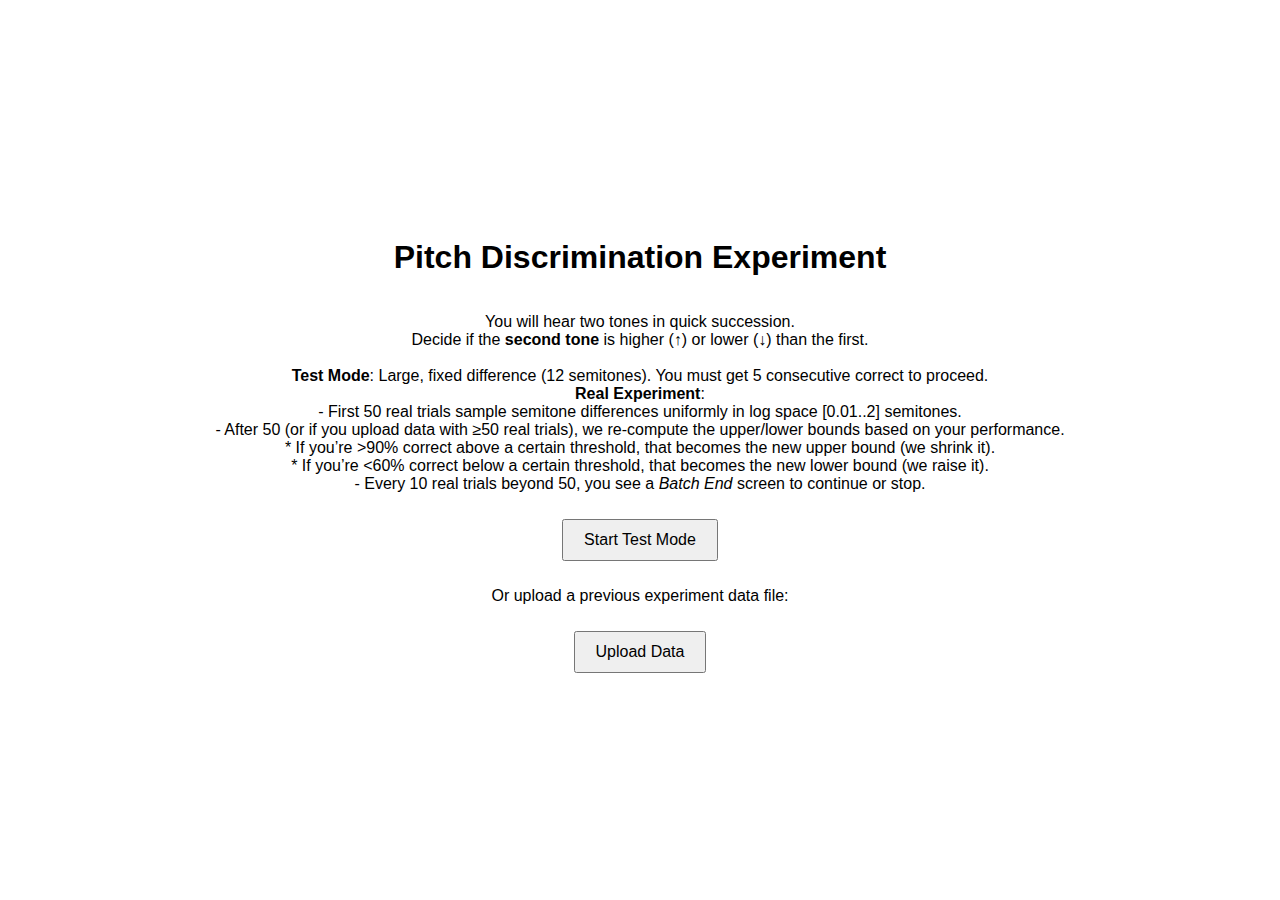
==== commit 4c3d6bb7: "Update index.html" ====
--- a/index.html
+++ b/index.html
@@ -2,7 +2,7 @@
 <html lang="en">
 <head>
   <meta charset="UTF-8" />
-  <title>Pitch Discrimination Experiment – Custom Logistic Fit</title>
+  <title>Pitch Discrimination Experiment – Empirical Bounds</title>
   <meta name="viewport" content="width=device-width, initial-scale=1.0">
   <!-- Link the external CSS -->
   <link rel="stylesheet" href="style.css" />
@@ -18,10 +18,11 @@
       Decide if the <strong>second tone</strong> is higher (↑) or lower (↓) than the first.<br><br>
       <strong>Test Mode</strong>: Large, fixed difference (12 semitones). You must get 5 consecutive correct to proceed.<br>
       <strong>Real Experiment</strong>:<br>
-      - First 50 real trials are sampled uniformly in log space [0.01..1 semitone].<br>
-      - Then we fit a logistic curve (~0.5–1 range) to find intervals giving ~70–80% accuracy,<br>
-        sampling that range in log space afterwards.<br>
-      - Every 10 real trials beyond 50, you will see a <em>Batch End</em> screen to continue or stop.<br>
+      - First 50 real trials sample semitone differences uniformly in log space [0.01..2] semitones.<br>
+      - After 50 (or if you upload data with ≥50 real trials), we re‐compute the upper/lower bounds based on your performance.<br>
+        * If you’re >90% correct above a certain threshold, that becomes the new upper bound (we shrink it).<br>
+        * If you’re <60% correct below a certain threshold, that becomes the new lower bound (we raise it).<br>
+      - Every 10 real trials beyond 50, you see a <em>Batch End</em> screen to continue or stop.<br>
     </p>
     <button id="startTestBtn">Start Test Mode</button>
     <p>Or upload a previous experiment data file:</p>
@@ -45,8 +46,8 @@
     <p>
       You have reached 5 consecutive correct answers in the test trials.<br>
       Now the real experiment will begin.<br>
-      The first 50 real trials are random semitones in [0.01..1] (log scale).<br>
-      After 50, we will fit a logistic function around ~70–80% accuracy.<br><br>
+      The first 50 real trials sample semitone differences from 0.01..2 (log scale).<br>
+      After 50, we adapt bounds to keep you near 60–90% accuracy ranges.<br><br>
       Press Enter or click below to continue.
     </p>
     <button id="startRealBtn">Continue</button>
@@ -77,10 +78,8 @@
 </div>
 
 <!-- =============== Scripts =============== -->
-<!-- 1) logistic-fitting code -->
-<script src="logisticFit.js"></script>
-<!-- 2) main experiment code -->
+<script src="adaptiveBounds.js"></script>
 <script src="main.js"></script>
 
 </body>
-</html>
+</html>